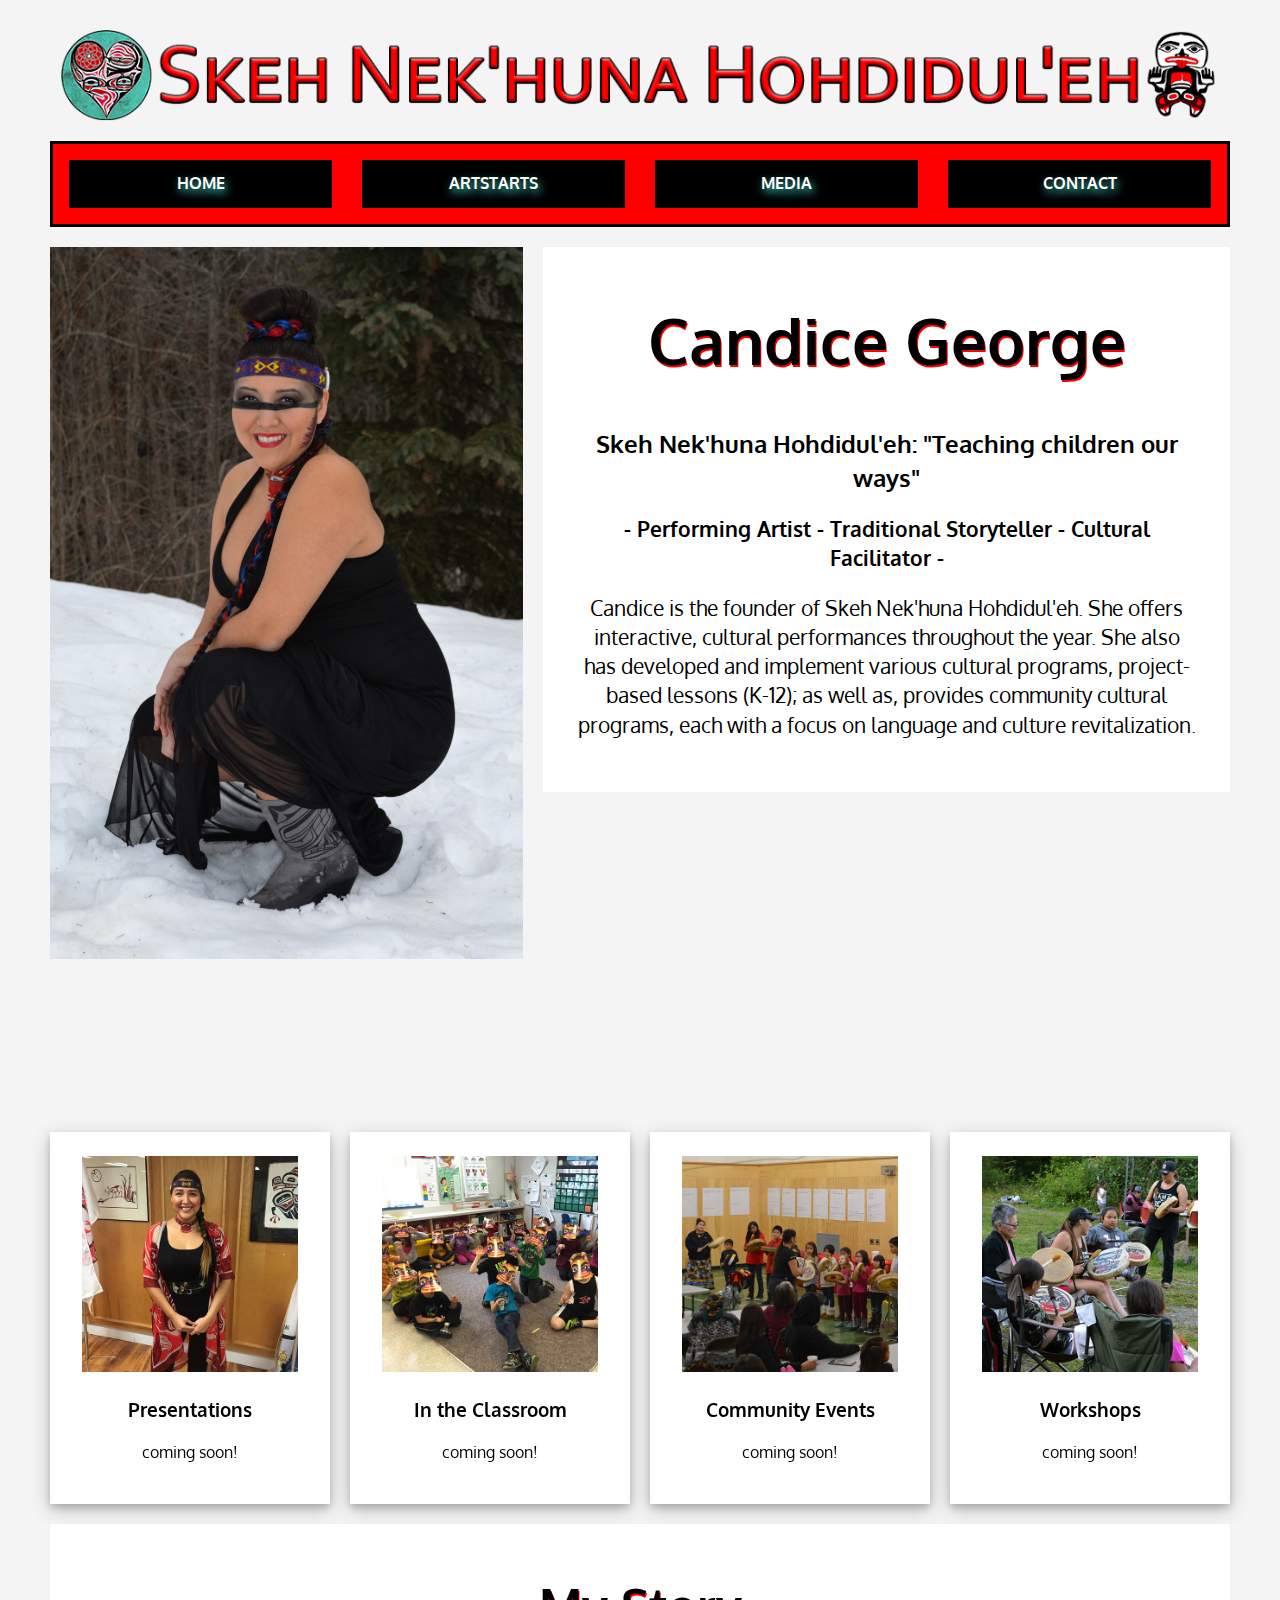
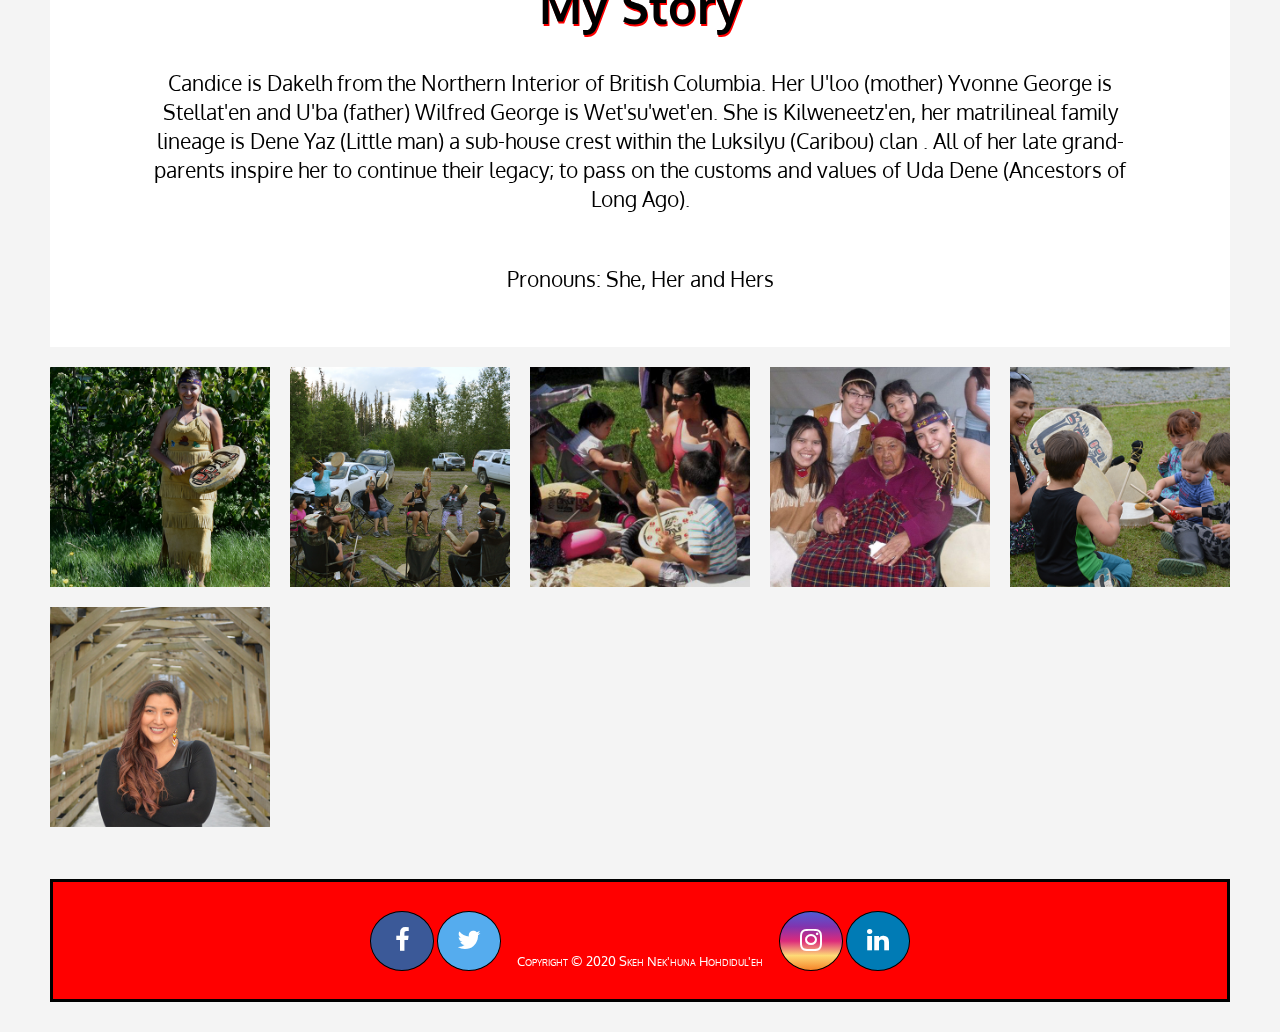
==== index.html @ f8faf90c "Update index.html" ====
<!DOCTYPE html>
<html lang="en">
          <!-- My First HTML Website -->
<head>
    <title>Skeh Nek'huna Hohdidul'eh</title>
    <meta charset="utf-8">
    <meta name="viewport" content="width=device-width, initial-scale=1">
    <link rel="stylesheet" type="text/css" href="master.css">
    <link rel="stylesheet" href="https://cdnjs.cloudflare.com/ajax/libs/font-awesome/4.7.0/css/font-awesome.min.css">
    <link href="https://fonts.googleapis.com/css2?family=Oxygen:wght@300&display=swap" rel="stylesheet">
</head>

<body>
  <div class="wrapper">
          <!-- main banner -->
    <header class="main-header">
        <img id="title" src="images/banner.png">
    </header>
        <!-- navigation bar -->
    <nav id="navbar">
        <ul class="links">
          <li><a href="index.html">Home</a></li>
          <li><a href="ArtStarts.html">ArtStarts</a></li>
          <li><a href="Media.html">Media</a></li>
          <li><a href="Contact.html">Contact</a></li>
        </ul>
    </nav>
      <!-- main section -->
    <section class="main-section">
        <div class="profile">
          <h1>Candice George</h1>
          <h2>Skeh Nek'huna Hohdidul'eh: "Teaching children our ways"</h2>
          <h3>- Performing Artist - Traditional Storyteller - Cultural Facilitator -</h3>
          <p>Candice is the founder of Skeh Nek'huna Hohdidul'eh. She offers interactive, cultural performances throughout the year. She also has developed and implement various cultural programs, project-based lessons (K-12); as well as, provides community cultural programs, each with a focus on language and culture revitalization. </p>
        </div>
        <div class="top-box top-box-a">
          <img src="images/candice1.jpg" alt="Candice George">
        </div>
        <div class="top-box top-box-b">
          <iframe width="300" height="300" src="https://www.youtube.com/embed/6YP7-8AUNS8" frameborder="0" allow="accelerometer; autoplay; clipboard-write; encrypted-media; gyroscope; picture-in-picture" allowfullscreen></iframe>
          <iframe width="300" height="300" src="https://www.youtube.com/embed/LvdU9XG5Yq8" frameborder="0" allow="accelerometer; autoplay; clipboard-write; encrypted-media; gyroscope; picture-in-picture" allowfullscreen></iframe>
        </div>
    </section>
        <!-- info boxes -->
    <section class="boxes">
      <div class="box">
        <img src="images/events.jpg">
        <h3>Presentations</h3>
        <p>coming soon!</p>
      </div>
      <div class="box">
        <img src="images/classroom.jpg">
        <h3>In the Classroom</h3>
        <p>coming soon!</p>
      </div>
      <div class="box">
        <img src="images/community.jpg">
        <h3>Community Events</h3>
        <p>coming soon!</p>
      </div>
      <div class="box">
        <img src="images/workshop.jpg">
        <h3>Workshops</h3>
        <p>coming soon!</p>
      </div>
    </section>
        <!-- about section -->
    <section class="info">
      <h1>My Story</h1>
      <p>Candice is Dakelh from the Northern Interior of British Columbia. Her U'loo (mother) Yvonne George is Stellat'en and U'ba (father) Wilfred George is Wet'su'wet'en. She is Kilweneetz'en, her matrilineal family lineage is Dene Yaz (Little man) a sub-house crest within the Luksilyu (Caribou) clan . All of her late grand-parents inspire her to continue their legacy; to pass on the customs and values of Uda Dene (Ancestors of Long Ago).</p>
      <p>Pronouns: She, Her and Hers</p>
    </section>
        <!--gallery -->
    <section class="gallery">
        <img src="images/candice3.jpeg">
        <img src="images/candice7.jpg">
        <img src="images/candice4.jpg">
        <img src="images/candice5.jpg">
        <img src="images/candice6.jpg">
        <img src="images/candice2.JPG">
    </section>
        <!-- footer -->
    <footer class="main-footer">
      <ul class="left-foot">
  		  <li><a href="https://m.facebook.com/candicegeorgeartist/" class="fa fa-facebook fa-2x" target="_blank"></a></li>
  		  <li><a href="https://twitter.com/candicegartist" class="fa fa-twitter fa-2x" target="_blank"></a></li>
  	  </ul>
        <p class="copyright">Copyright &copy; 2020 Skeh Nek'huna Hohdidul'eh</p>
      <ul class="right-foot">
        <li><a href="https://www.instagram.com/candicegeorgeartist/?utm_source=ig_profile_share_igshid=1wh0nvj2oz0ym" class="fa fa-instagram fa-2x" target="_blank"></a></li>
        <li><a href="https://www.linkedin.com/in/candice-george-57b335170/" class="fa fa-linkedin fa-2x" target="_blank"></a></li>
      </ul>
    </footer>

  </div>
</body>
</html>
---- master.css ----
:root {
  --primary: #ddd;
  --dark: #000;
  --light: red;
}
html{
  box-sizing: border-box;
  font-family: 'Oxygen', sans-serif;
  color: var(--dark);
}
body{
  background-color:#f4f4f4;
  margin: 30px 50px;
  line-height: 1.4;
}
.btn{
  background: var(--light);
  color: var(--dark);
  padding: 1rem 1.5rem;
  text-decoration: none;
  border: 0;
}
img {
  max-width: 100%;
}
.wrapper{
  display: grid;
  grid-gap: 20px;
}

/*   main header  */
.main-header {
  display: grid;
  grid-gap: 10px;
  grid-template-areas:
    'logo title littleman';
  justify-content: center;
}
.main-header img{
    max-height: 100px;
}
#logo{
  grid-area: logo;
}
#title{
  grid-area: title;
}
#littleman{
  grid-area: littleman;
}
/*    navigation   */
#navbar{
  background-color: red;
  text-transform: uppercase;
  padding: 0 1rem;
  font-weight: bold;
  border: 3px solid black;
}
#navbar ul{
  display: grid;
  grid-gap: 30px;
  padding: 0;
  list-style: none;
  grid-template-columns: repeat(4, 1fr);
}
#navbar a{
  text-decoration: none;
  display: block;
  background-color: black;
  color: white;
  text-shadow: 2px 4px 8px #40E0D0;
  text-align: center;
  padding: 0.8rem 0;
}
#navbar a:hover{
  background-image: linear-gradient(yellow, white);
  color: black;
}
/*   showcase   */
.main-section {
  display: grid;
  grid-gap: 20px;
  grid-template-areas:
    'top-box-a top-box-a profile'
    'top-box-a top-box-a top-box-b';
}
.main-section img{
  min-width: 300px;
}
.profile{
  grid-area: profile;
  min-height: 300px;
  text-align: center;
  padding: 2rem;
  background-color: white;
}
.profile h1{
  font-family:'Oxygen', sans-serif;
  font-size: 4rem;
  margin-top: 1rem;
  text-shadow: 1px 2px red;
}
.profile h2{
  font-size: 1.5rem;
  padding-top: 0;
}
.profile h3{
  font-size: 1.3rem;
}
.profile p{
  font-size: 1.3rem;
  margin-top: 0;
}
.top-box{
  display: grid;
}
.top-box-a{
  grid-area: top-box-a;
}
.top-box-b{
  grid-area: top-box-b;
  display: flex;
  align-items: start;
  justify-content: space-between;
  flex-direction: row;
}
/*  info boxes  */
.boxes{
  display: grid;
  grid-gap: 20px;
  grid-template-columns: repeat(auto-fit, minmax(200px, 1fr));
}
.box{
  background-color: white;
  text-align: center;
  box-shadow: 0 4px 8px 0 rgba(0, 0, 0, 0.2), 0 6px 20px 0 rgba(0, 0, 0, 0.19);
  padding: 1.5rem 2rem;
}
/*   My Story  */
.info{
  display: grid;
  background-color: white;
  grid-gap: 30px;
  grid-template-columns: 1fr;
  padding: 2rem 6rem;
  text-align: center;
}
.info h1{
  font-size: 3rem;
  margin-top: 1rem;
  margin-bottom: 0;
  text-shadow: 1px 2px red;
}
.info p{
  font-size: 1.3rem;
  margin-top: 0;
}
/*  gallery  */
.gallery{
  display: grid;
  grid-gap: 20px;
  grid-template-columns: repeat(auto-fit, minmax(200px, 1fr));
}
.gallery img{
  width: 100%;
}
/*    footer    */
.main-footer{
  display: grid;
  grid-template-areas:
   'left-foot copyright right-foot';
  justify-content: center;
  margin-top: 2rem;
  color: white;
  font-variant: small-caps;
  background: red;
  font-size: 0.8rem;
  padding: 1rem;
  border: 3px solid black;
}
.left-foot {
  grid-area: left-foot;
}
.copyright {
  display: flex;
  align-items: flex-end;
  grid-area: copyright;
  padding-top: 1rem;
  padding-left:1rem;
  padding-right: 1rem;
}
.right-foot {
  grid-area: right-foot;
}
.main-footer ul{
  list-style: none;
  padding: 0;
}
.main-footer li{
  display: inline;
}
.main-footer a{
  text-decoration: none;
  border: 0.5px black solid;
}
.fa{
  padding: 1rem;
  width: 30px;
  text-align: center;
  text-decoration: none;
  border-radius: 50%;
}
.fa:hover{
  opacity: 0.7;
}
.fa-facebook{
  background: #3B5998;
  color: white;
}
.fa-twitter {
  background: #55ACEE;
  color: white;
}
.fa-linkedin {
  background: #007bb5;
  color: white;
}
.fa-instagram {
  background-image: linear-gradient(#515BD4, #8134AF, #DD2A7B, #FEDA77, #F58529);
  color: white;
}

@media(max-width: 700px) {
  body {
    margin: 0;
  }
  .main-header {
    grid-template-areas:
      'title'
      'logo littleman';
  }
#title {
    padding-top: 35px;
  }
  .main-section {
    grid-template-areas:
      'top-box-a'
      'profile'
      'top-box-b';
  }
  .profile h1{
    font-size: 2rem;
  }
  .profile h2{
    font-size: 1.5rem;
  }
  .profile p{
    font-size: 1rem;
  }
  .navbar ul{
    grid-template-columns: 1fr;
  }
  .main-footer{
    grid-template-areas:
      'left-foot right-foot'
      'copyright';
  }
  .main-footer ul{
    justify-content: center;
  }
  .fa{
    padding: 0.5rem;
    padding: 0.3rem;
  }
}
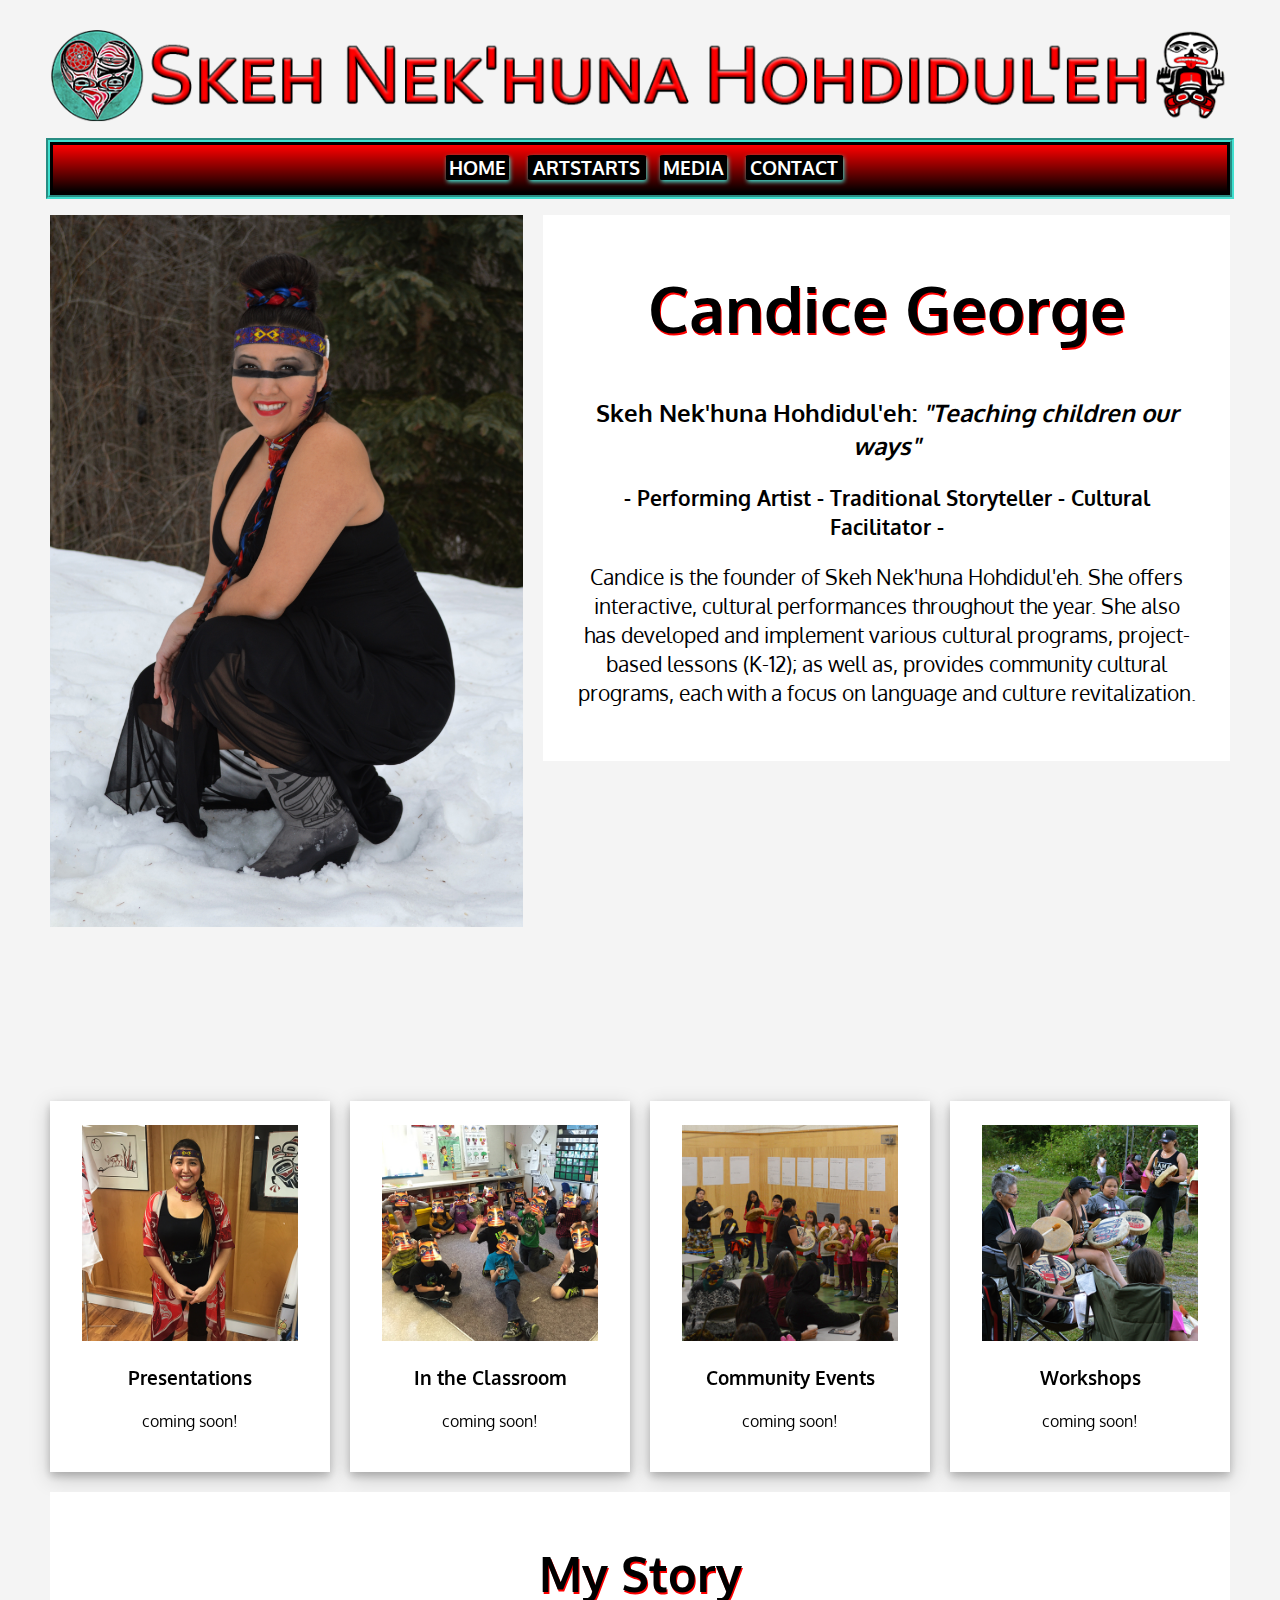
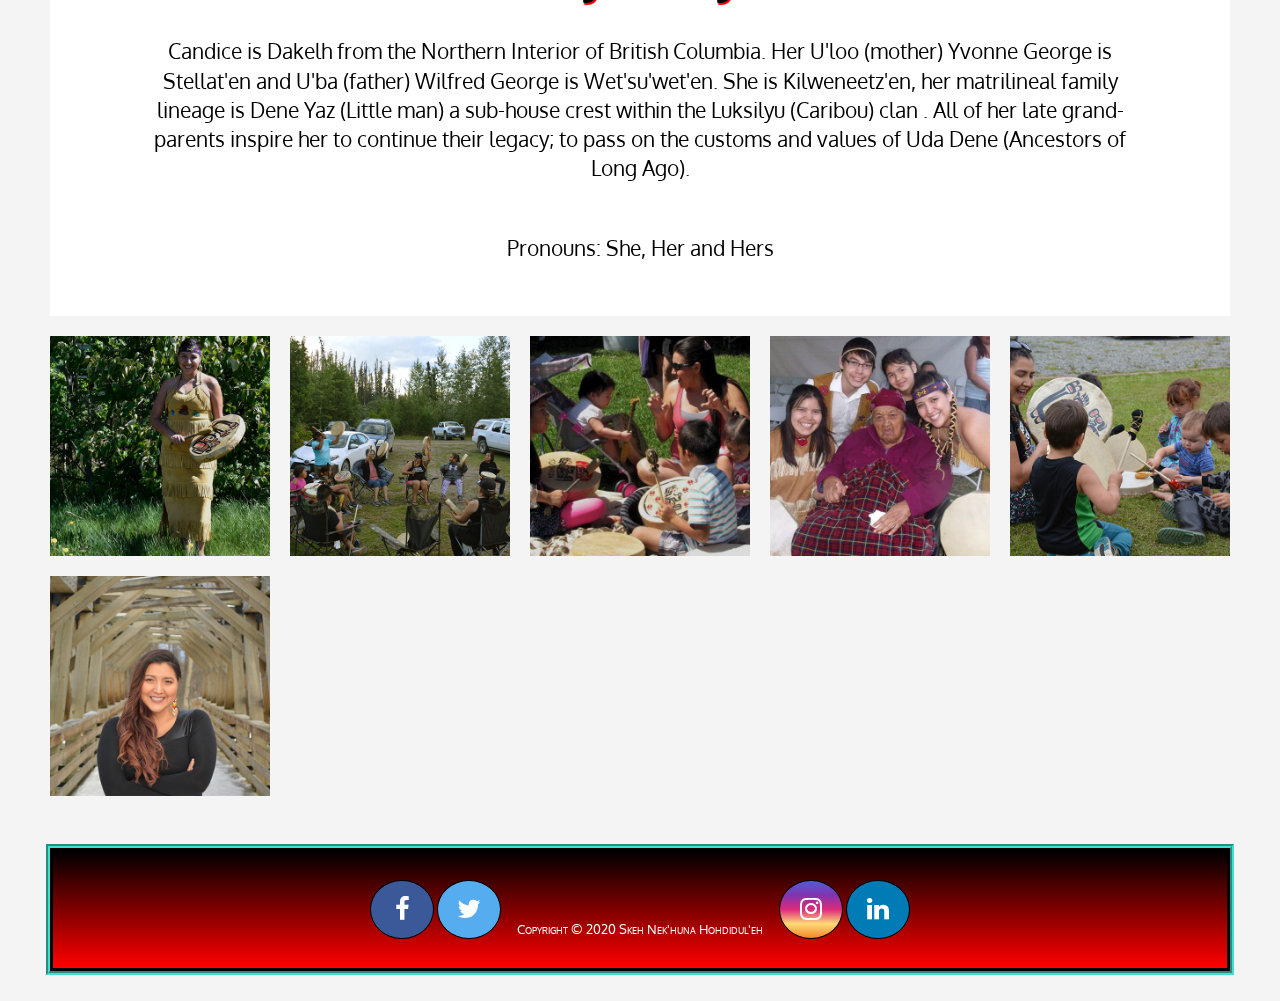
==== commit 31a5c3a2: "Update index.html" ====
--- a/index.html
+++ b/index.html
@@ -29,7 +29,7 @@
     <section class="main-section">
         <div class="profile">
           <h1>Candice George</h1>
-          <h2>Skeh Nek'huna Hohdidul'eh: "Teaching children our ways"</h2>
+          <h2>Skeh Nek'huna Hohdidul'eh: <em>"Teaching children our ways"</em></h2>
           <h3>- Performing Artist - Traditional Storyteller - Cultural Facilitator -</h3>
           <p>Candice is the founder of Skeh Nek'huna Hohdidul'eh. She offers interactive, cultural performances throughout the year. She also has developed and implement various cultural programs, project-based lessons (K-12); as well as, provides community cultural programs, each with a focus on language and culture revitalization. </p>
         </div>
--- a/master.css
+++ b/master.css
@@ -31,50 +31,45 @@
 /*   main header  */
 .main-header {
   display: grid;
-  grid-gap: 10px;
-  grid-template-areas:
-    'logo title littleman';
   justify-content: center;
-}
-.main-header img{
-    max-height: 100px;
-}
-#logo{
-  grid-area: logo;
+  max-height: 100px;
 }
 #title{
   grid-area: title;
 }
-#littleman{
-  grid-area: littleman;
-}
 /*    navigation   */
 #navbar{
-  background-color: red;
+  display: flex;
+  justify-content: center;
+  align-items: center;
+  padding: 0 10%;
+  background-image: linear-gradient(red, black);
   text-transform: uppercase;
-  padding: 0 1rem;
+  font-size: 1.2rem;
   font-weight: bold;
   border: 3px solid black;
+  outline: 4px groove #40E0D0;
 }
 #navbar ul{
-  display: grid;
-  grid-gap: 30px;
   padding: 0;
+  margin: 0;
   list-style: none;
-  grid-template-columns: repeat(4, 1fr);
+}
+#navbar li{
+  display: inline-block;
+  padding: 10px;
 }
 #navbar a{
   text-decoration: none;
-  display: block;
   background-color: black;
-  color: white;
-  text-shadow: 2px 4px 8px #40E0D0;
-  text-align: center;
-  padding: 0.8rem 0;
+  box-shadow: 1px 2px 4px #40E0D0;
+  color: white;
+  text-align: center;
+  padding: 0px 5%;
+  border-radius: 5%;
 }
 #navbar a:hover{
-  background-image: linear-gradient(yellow, white);
-  color: black;
+  color: #40E0D0;
 }
 /*   showcase   */
 .main-section {
@@ -173,10 +168,11 @@
   margin-top: 2rem;
   color: white;
   font-variant: small-caps;
-  background: red;
+  background-image: linear-gradient(black, red);
   font-size: 0.8rem;
   padding: 1rem;
   border: 3px solid black;
+  outline: 4px groove #40E0D0;
 }
 .left-foot {
   grid-area: left-foot;
@@ -232,15 +228,16 @@
 
 @media(max-width: 700px) {
   body {
-    margin: 0;
+    width: 100%;
+    height:auto;
+    margin: 3px;
+    zoom: 100%;
   }
   .main-header {
-    grid-template-areas:
-      'title'
-      'logo littleman';
+    padding: 0 3px;
   }
 #title {
-    padding-top: 35px;
+    padding-top: 25px;
   }
   .main-section {
     grid-template-areas:
@@ -249,17 +246,20 @@
       'top-box-b';
   }
   .profile h1{
-    font-size: 2rem;
+    font-size: 3rem;
   }
   .profile h2{
-    font-size: 1.5rem;
+    font-size: 1.4rem;
+  }
+  .profile h3{
+    font-size: 1.2rem;
   }
   .profile p{
     font-size: 1rem;
   }
-  .navbar ul{
-    grid-template-columns: 1fr;
-  }
+  .navbar {
+    padding: 0;
+ }
   .main-footer{
     grid-template-areas:
       'left-foot right-foot'
@@ -272,4 +272,10 @@
     padding: 0.5rem;
     padding: 0.3rem;
   }
-}
+@media(max-width: 500px){
+body  {width: 100%;
+      height:auto;
+      margin: 3px;
+      zoom: 100%;
+}
+}
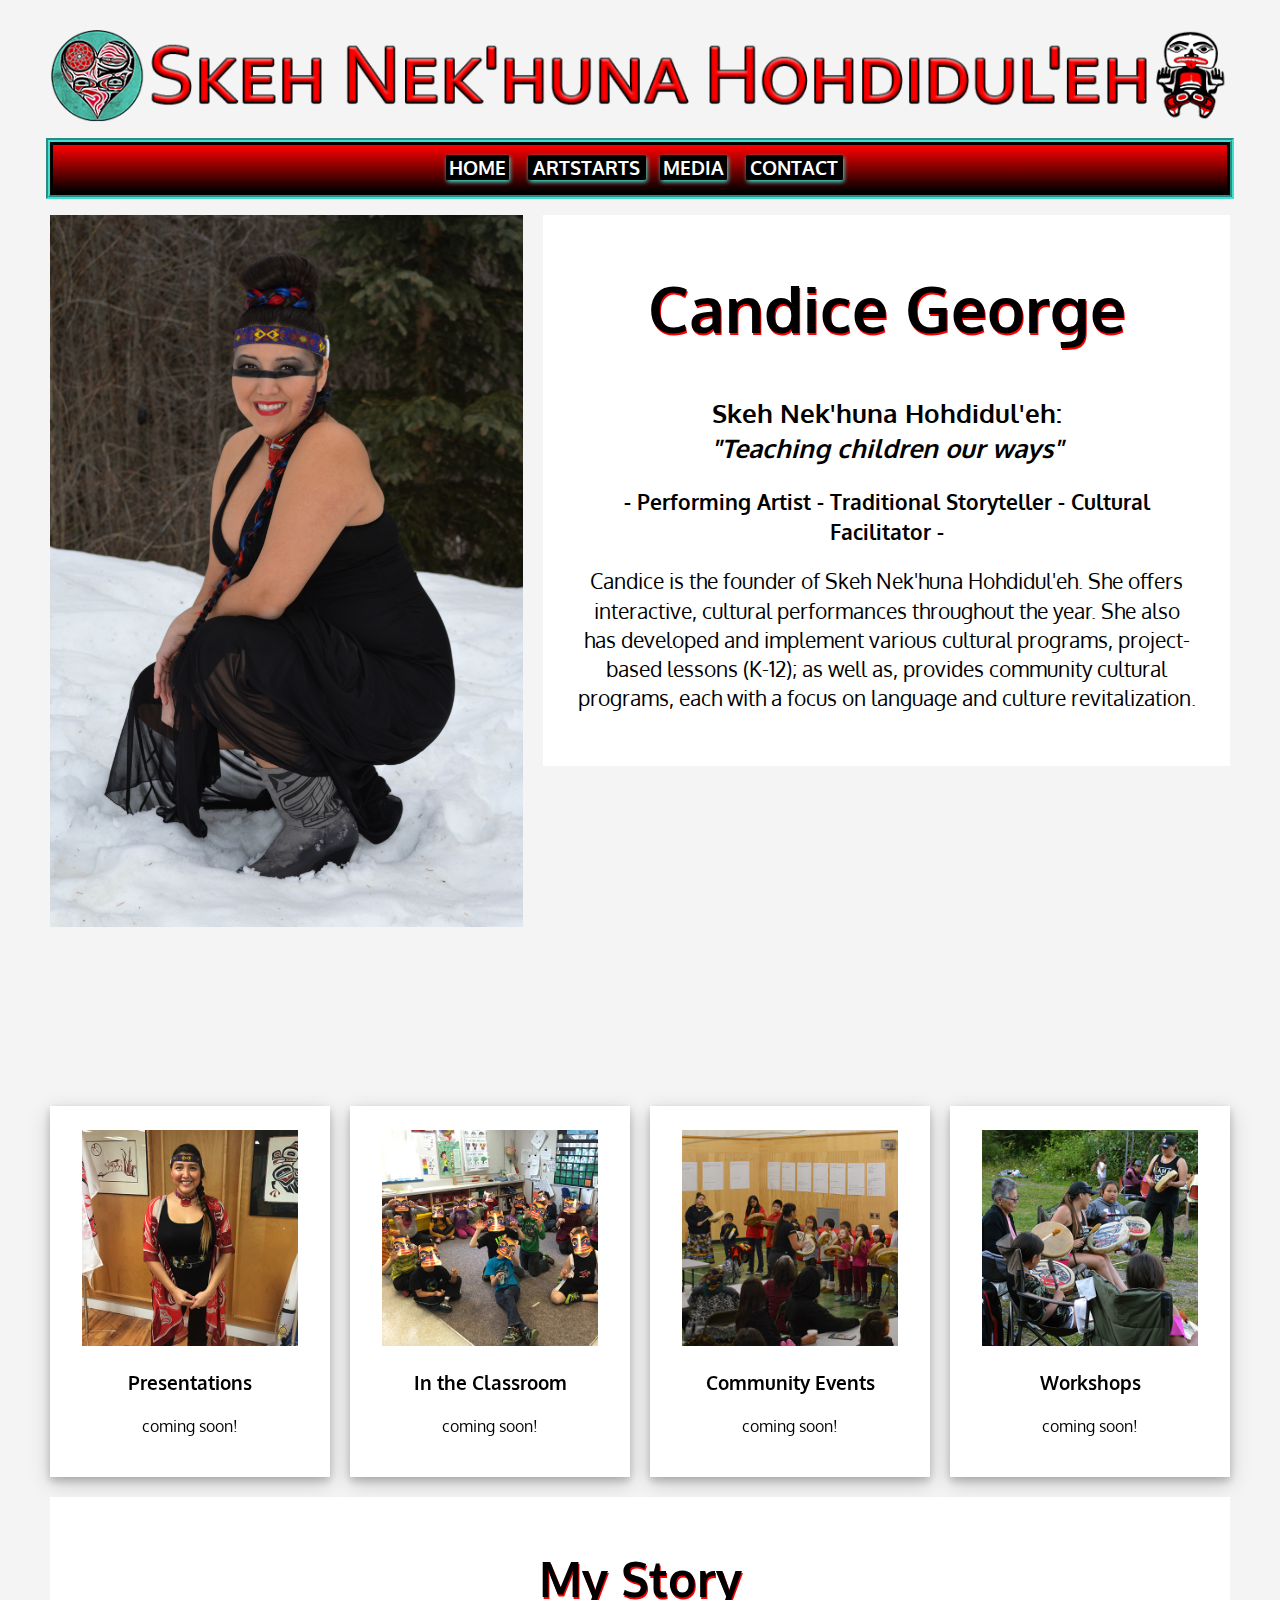
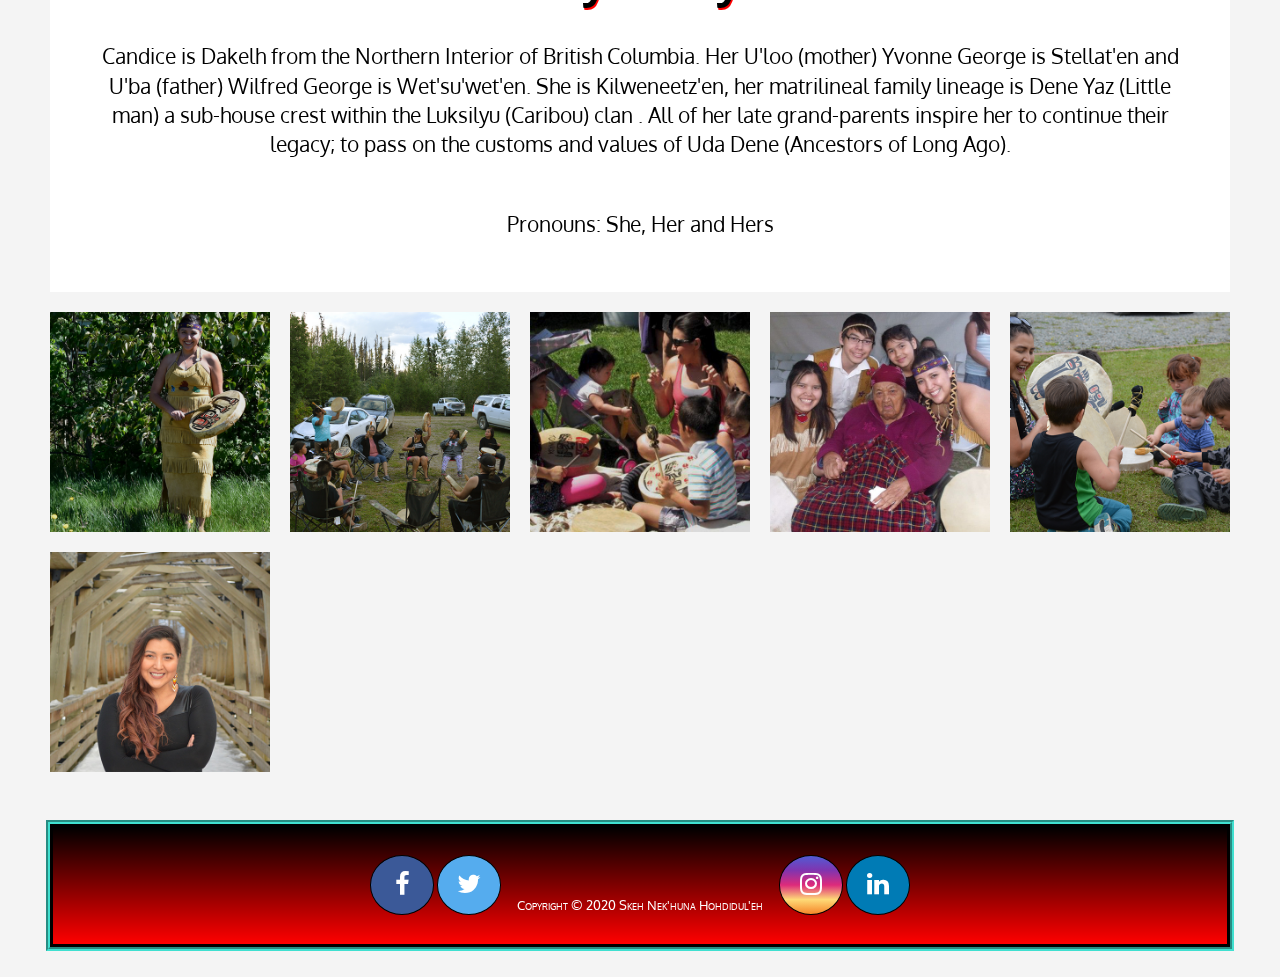
==== commit 8a4554c0: "Update index.html" ====
--- a/index.html
+++ b/index.html
@@ -29,7 +29,7 @@
     <section class="main-section">
         <div class="profile">
           <h1>Candice George</h1>
-          <h2>Skeh Nek'huna Hohdidul'eh: <em>"Teaching children our ways"</em></h2>
+          <h2>Skeh Nek'huna Hohdidul'eh:<br><em>"Teaching children our ways"</em></h2>
           <h3>- Performing Artist - Traditional Storyteller - Cultural Facilitator -</h3>
           <p>Candice is the founder of Skeh Nek'huna Hohdidul'eh. She offers interactive, cultural performances throughout the year. She also has developed and implement various cultural programs, project-based lessons (K-12); as well as, provides community cultural programs, each with a focus on language and culture revitalization. </p>
         </div>
--- a/master.css
+++ b/master.css
@@ -96,7 +96,7 @@
   text-shadow: 1px 2px red;
 }
 .profile h2{
-  font-size: 1.5rem;
+  font-size: 1.6rem;
   padding-top: 0;
 }
 .profile h3{
@@ -137,7 +137,7 @@
   background-color: white;
   grid-gap: 30px;
   grid-template-columns: 1fr;
-  padding: 2rem 6rem;
+  padding: 2rem 3rem;
   text-align: center;
 }
 .info h1{
@@ -249,13 +249,10 @@
     font-size: 3rem;
   }
   .profile h2{
-    font-size: 1.4rem;
+    font-size: 1.2rem;
   }
   .profile h3{
     font-size: 1.2rem;
-  }
-  .profile p{
-    font-size: 1rem;
   }
   .navbar {
     padding: 0;
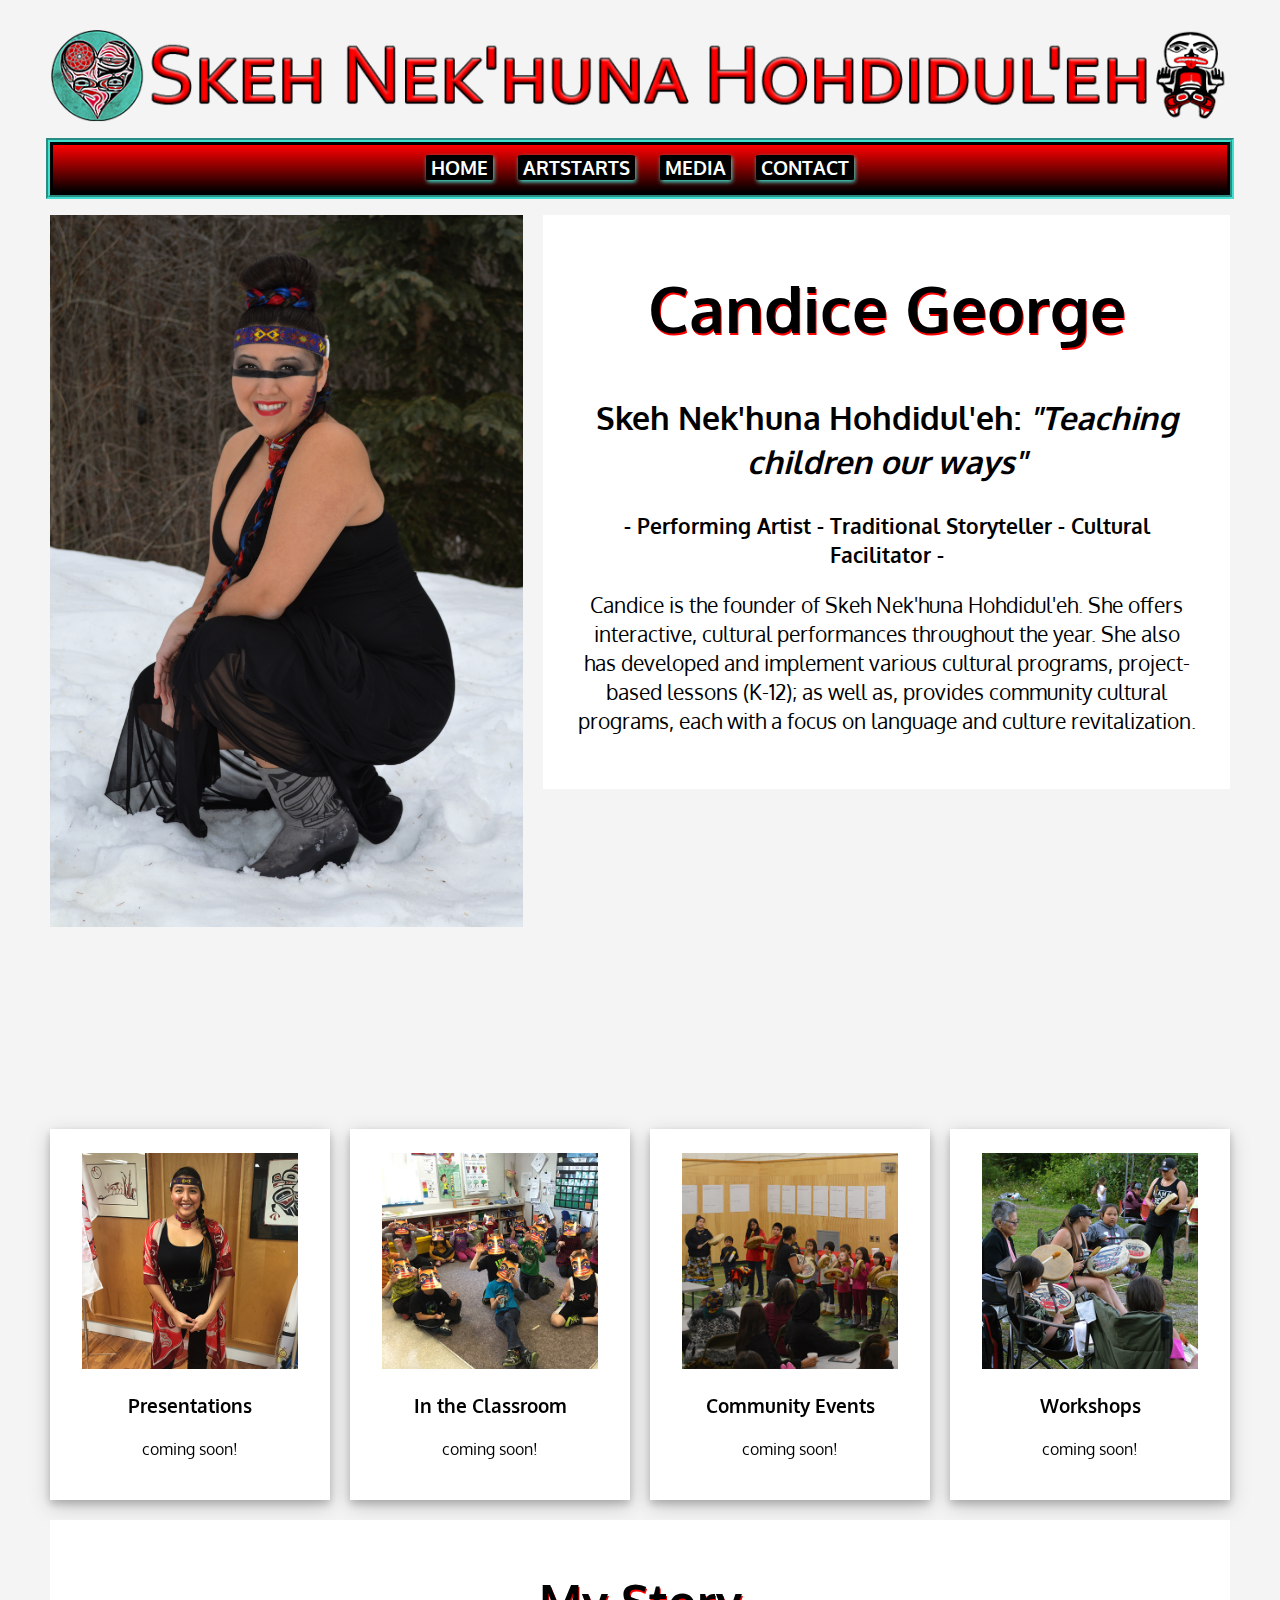
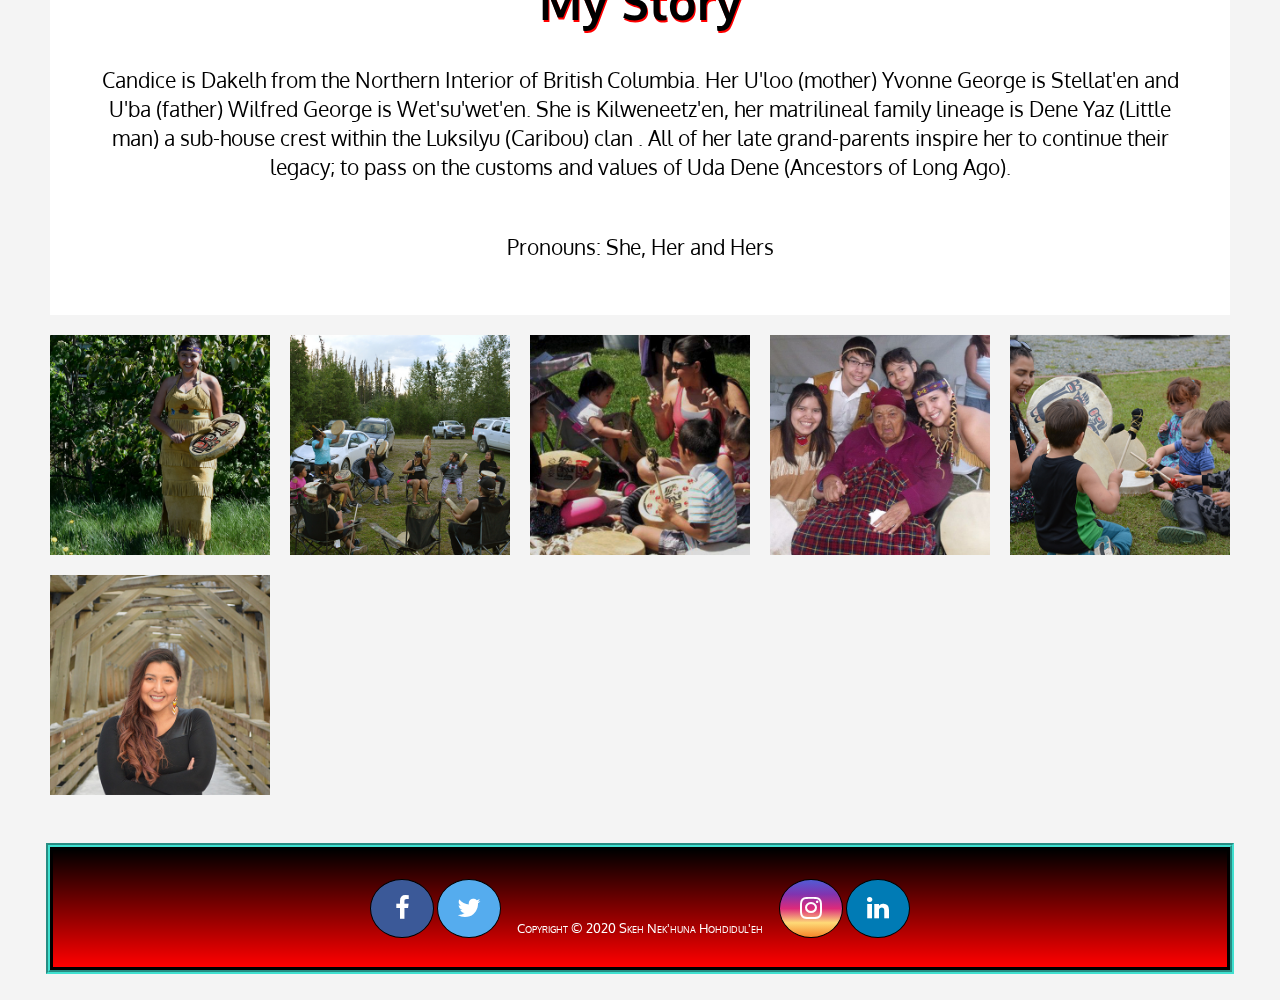
==== commit 8194919f: "added slideshow" ====
--- a/index.html
+++ b/index.html
@@ -29,7 +29,7 @@
     <section class="main-section">
         <div class="profile">
           <h1>Candice George</h1>
-          <h2>Skeh Nek'huna Hohdidul'eh:<br><em>"Teaching children our ways"</em></h2>
+          <h2>Skeh Nek'huna Hohdidul'eh: <em>"Teaching children our ways"</em></h2>
           <h3>- Performing Artist - Traditional Storyteller - Cultural Facilitator -</h3>
           <p>Candice is the founder of Skeh Nek'huna Hohdidul'eh. She offers interactive, cultural performances throughout the year. She also has developed and implement various cultural programs, project-based lessons (K-12); as well as, provides community cultural programs, each with a focus on language and culture revitalization. </p>
         </div>
--- a/master.css
+++ b/master.css
@@ -16,7 +16,7 @@
 .btn{
   background: var(--light);
   color: var(--dark);
-  padding: 1rem 1.5rem;
+  padding: 0.5rem 1rem;
   text-decoration: none;
   border: 0;
 }
@@ -42,7 +42,7 @@
   display: flex;
   justify-content: center;
   align-items: center;
-  padding: 0 10%;
+  padding: 0px 10%;
   background-image: linear-gradient(red, black);
   text-transform: uppercase;
   font-size: 1.2rem;
@@ -65,7 +65,7 @@
   box-shadow: 1px 2px 4px #40E0D0;
   color: white;
   text-align: center;
-  padding: 0px 5%;
+  padding: 0 5px;
   border-radius: 5%;
 }
 #navbar a:hover{
@@ -96,7 +96,7 @@
   text-shadow: 1px 2px red;
 }
 .profile h2{
-  font-size: 1.6rem;
+  font-size: 2rem;
   padding-top: 0;
 }
 .profile h3{
@@ -159,6 +159,25 @@
 .gallery img{
   width: 100%;
 }
+
+/* ArtStarts Page */
+.artstarts {
+  display: grid;
+  justify-content: center;
+  align-items: center;
+  grid-template-columns: 1fr 1fr 1fr;
+}
+.reviews{
+  display: grid;
+  grid-gap: 20px;
+  grid-template-columns: repeat(auto-fit, minmax(400px, 1fr));
+}
+
+/*   Media Page  */
+.slideshow {
+  text-align: center;
+}
+
 /*    footer    */
 .main-footer{
   display: grid;
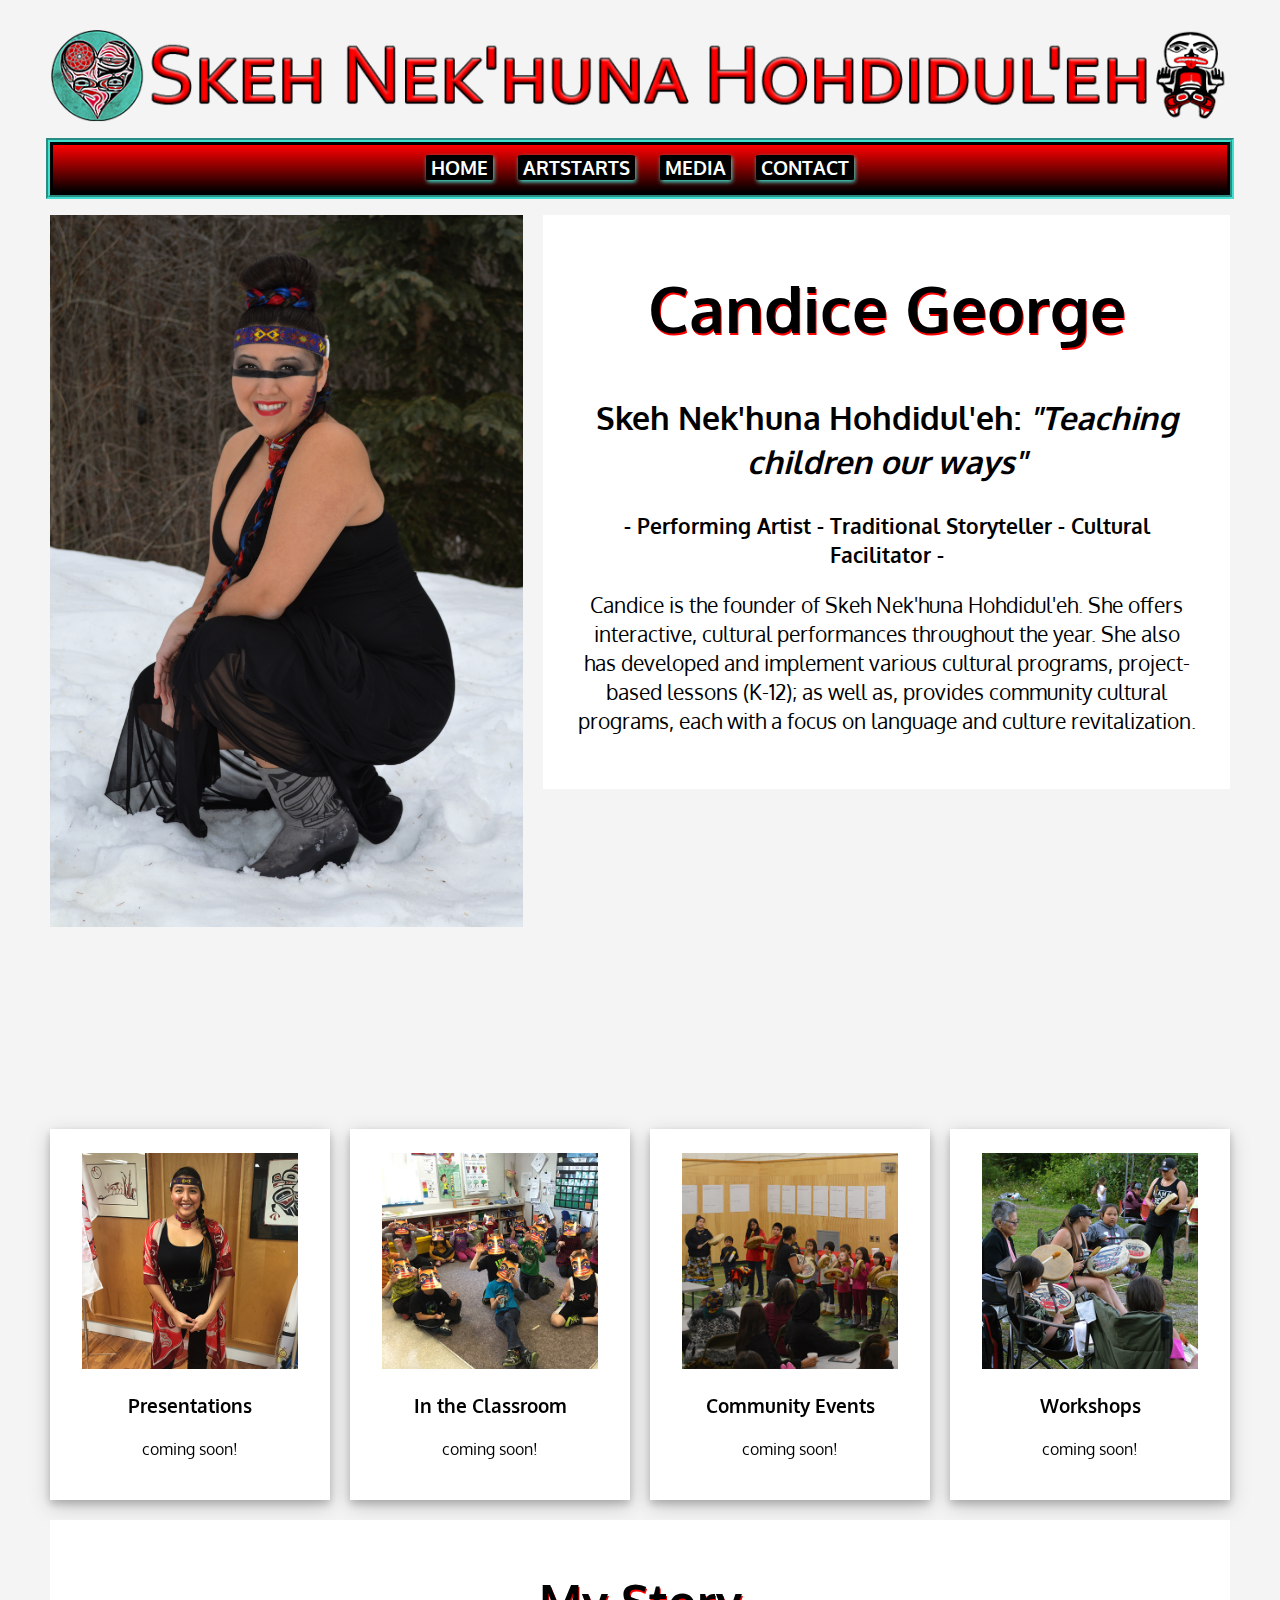
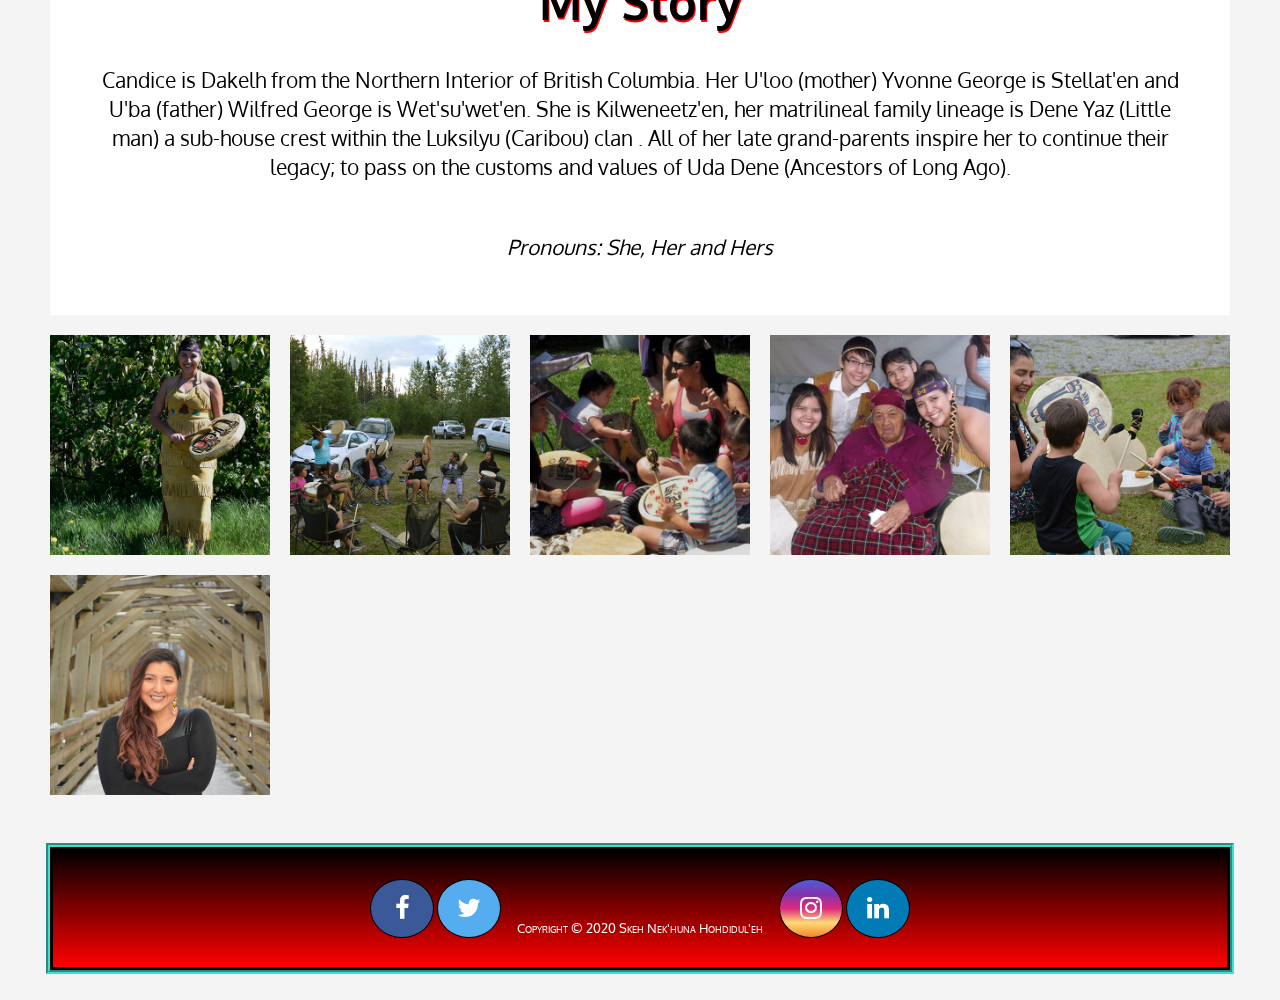
==== commit 4939f4e4: "made art starts page reactive" ====
--- a/index.html
+++ b/index.html
@@ -68,7 +68,7 @@
     <section class="info">
       <h1>My Story</h1>
       <p>Candice is Dakelh from the Northern Interior of British Columbia. Her U'loo (mother) Yvonne George is Stellat'en and U'ba (father) Wilfred George is Wet'su'wet'en. She is Kilweneetz'en, her matrilineal family lineage is Dene Yaz (Little man) a sub-house crest within the Luksilyu (Caribou) clan . All of her late grand-parents inspire her to continue their legacy; to pass on the customs and values of Uda Dene (Ancestors of Long Ago).</p>
-      <p>Pronouns: She, Her and Hers</p>
+      <p><em>Pronouns: She, Her and Hers</em></p>
     </section>
         <!--gallery -->
     <section class="gallery">
--- a/master.css
+++ b/master.css
@@ -16,9 +16,20 @@
 .btn{
   background: var(--light);
   color: var(--dark);
+  font-weight: bold;
   padding: 0.5rem 1rem;
   text-decoration: none;
   border: 0;
+}
+.contactbutton {
+  padding: 0.5rem 1rem;
+  text-decoration: none;
+  border: 0;
+  background-color: red;
+  color: black;
+  margin-top: 50px;
+  font-weight: bold;
+  outline: 4px groove #40E0D0;
 }
 img {
   max-width: 100%;
@@ -42,7 +53,7 @@
   display: flex;
   justify-content: center;
   align-items: center;
-  padding: 0px 10%;
+  padding: 0px;
   background-image: linear-gradient(red, black);
   text-transform: uppercase;
   font-size: 1.2rem;
@@ -163,19 +174,78 @@
 /* ArtStarts Page */
 .artstarts {
   display: grid;
+  grid-gap: 20px;
+  grid-template-areas:
+      'artlogo art_a art_b';
+  align-items: center;
+  text-align: center;
   justify-content: center;
-  align-items: center;
-  grid-template-columns: 1fr 1fr 1fr;
+  margin-top: 20px;
+}
+.artstarts h1 {
+  text-decoration: underline;
+}
+.artlogo {
+  grid-area: artlogo;
+  padding: 0 5%;
+}
+.art_a{
+  grid-area: art_a;
+  padding: 30px 2%;
+  background-color: white;
+  box-shadow: 0 4px 8px 0 rgba(0, 0, 0, 0.2), 0 6px 20px 0 rgba(0, 0, 0, 0.19);
+  outline: 5px solid black;
+}
+.art_b{
+  grid-area: art_b;
+  padding: 30px 2%;
+  background-color: white;
+  box-shadow: 0 4px 8px 0 rgba(0, 0, 0, 0.2), 0 6px 20px 0 rgba(0, 0, 0, 0.19);
+  outline: 5px solid black;
 }
 .reviews{
   display: grid;
   grid-gap: 20px;
   grid-template-columns: repeat(auto-fit, minmax(400px, 1fr));
+}
+#performance{
+  font-size: 2.5rem;
 }
 
 /*   Media Page  */
 .slideshow {
   text-align: center;
+}
+.slideshow h1{
+  text-shadow: 1px 1px red;
+  margin-top: 0;
+}
+
+/*   Contact Page   */
+.booking {
+    display: grid;
+    grid-template-areas:
+      'book email artemail';
+    text-align: center;
+    align-items: center;
+    padding: 0 20px;
+}
+.booking h1 {
+  text-shadow: 0 0 3px red, 0 0 5px red;
+  font-size: 3rem;
+}
+.booking p {
+    text-align: center;
+}
+.book{
+  grid-area: book;
+}
+.email{
+  grid-area: email;
+  padding: 0 10%;
+}
+.artemail{
+  grid area: artemail;
 }
 
 /*    footer    */
@@ -248,14 +318,13 @@
 @media(max-width: 700px) {
   body {
     width: 100%;
-    height:auto;
+    height: auto;
     margin: 3px;
-    zoom: 100%;
   }
   .main-header {
     padding: 0 3px;
   }
-#title {
+  #title {
     padding-top: 25px;
   }
   .main-section {
@@ -274,9 +343,44 @@
     font-size: 1.2rem;
   }
   .navbar {
-    padding: 0;
+    padding: 0 0;
+    margin: 0;
+    width: 100%;
+    height: 10px;
+ }
+ .navbar li{
+   padding: 0px;
+   font-size: 0.5rem;
+ }
+ .navbar a{
+   font-size: 0.5rem;
+ }
+ .artstarts {
+   grid-template-areas:
+     'artlogo'
+     'art_a'
+     'art_b';
+ }
+ .artstarts h1{
+   font-size: 0.8rem;
+ }
+ #performance{
+   font-size: 1.2rem;
+ }
+ .slideshow img {
+   height: 250px;
+   width: auto;
+ }
+ .booking {
+   display: grid;
+   grid-template-areas:
+     'book'
+     'email'
+     'artemail';
  }
   .main-footer{
+    padding: 0px;
+    font-size: 0.8em;
     grid-template-areas:
       'left-foot right-foot'
       'copyright';
@@ -285,13 +389,24 @@
     justify-content: center;
   }
   .fa{
-    padding: 0.5rem;
-    padding: 0.3rem;
-  }
-@media(max-width: 500px){
+    padding: 0.3rem 0.2rem;
+  }
+
+@media(max-width: 480px){
 body  {width: 100%;
       height:auto;
       margin: 3px;
-      zoom: 100%;
-}
-}
+}
+.navbar {
+    padding: 0px;
+    margin: 0;
+    font-size: 0.5rem
+}
+.navbar a{
+  padding: 0%;
+}
+.artstarts {
+  grid-template-areas:
+    'artlogo'
+    'art_a'
+    'art_b';
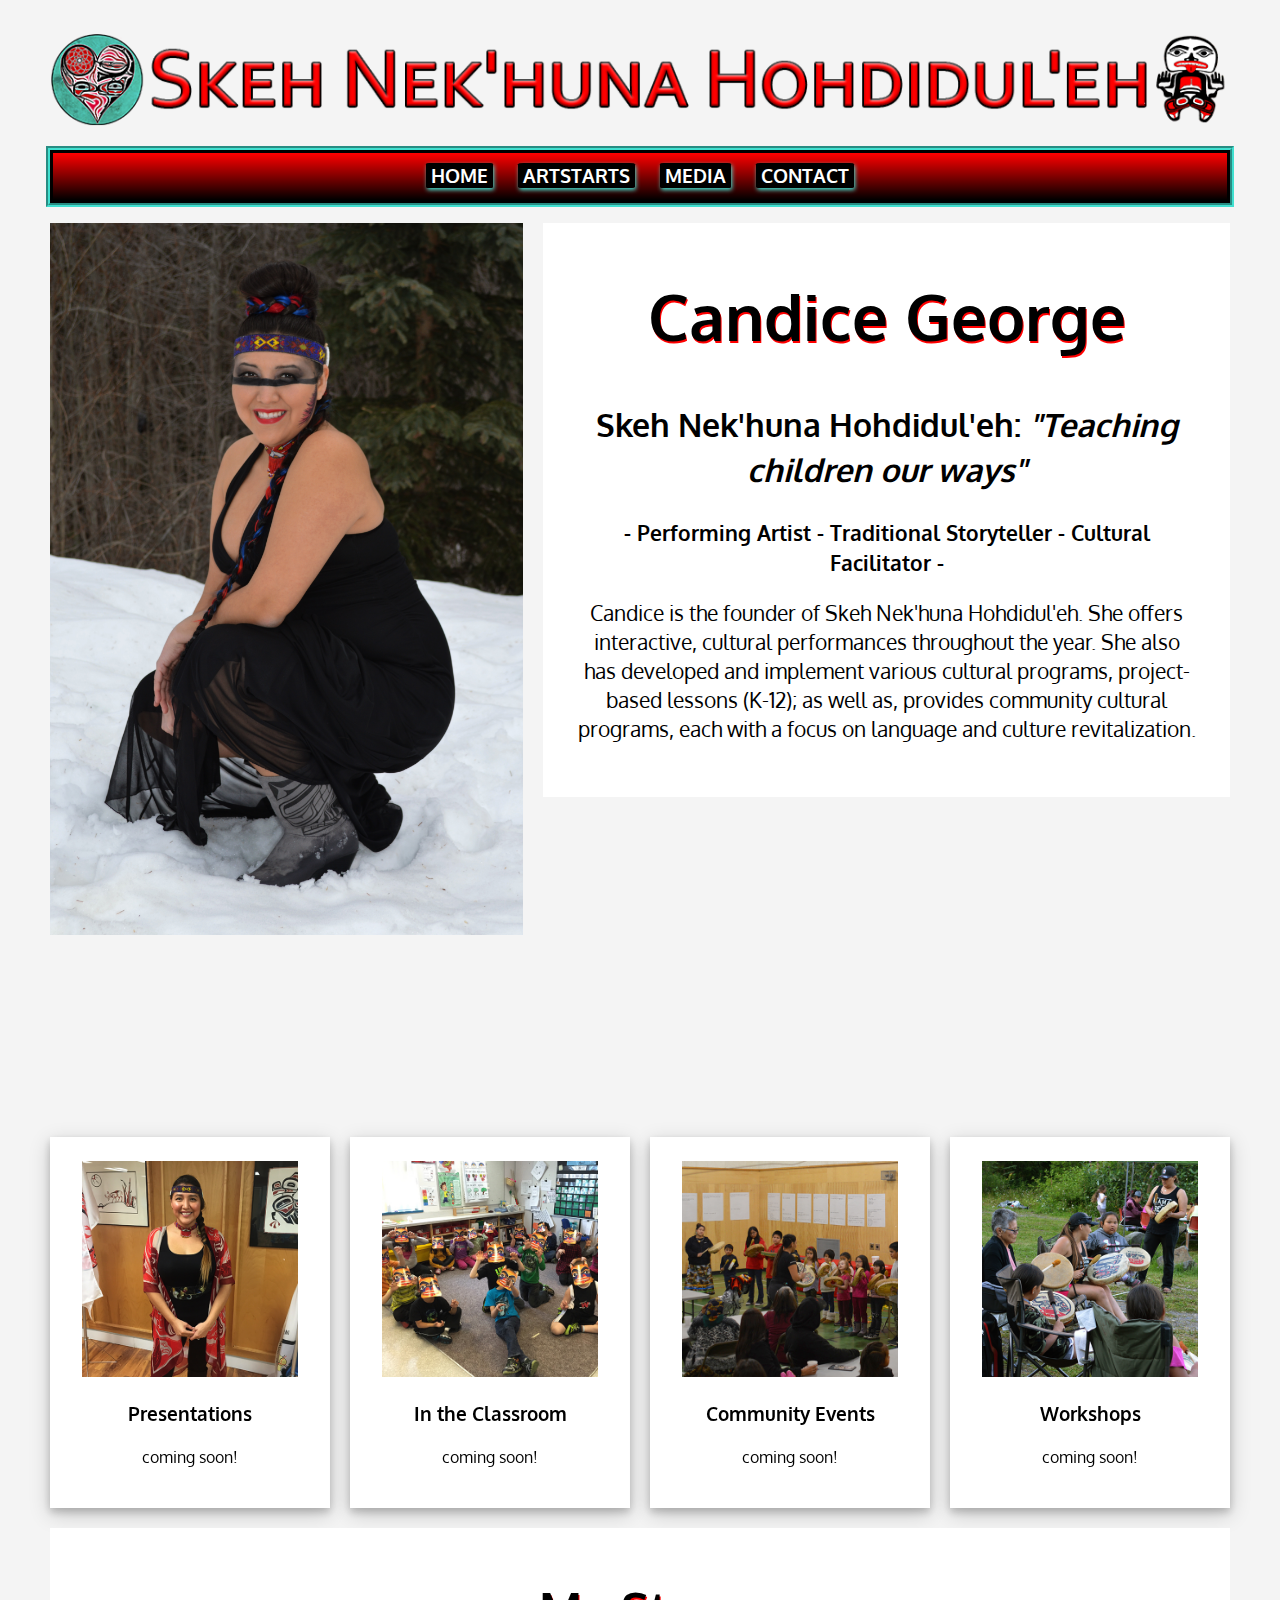
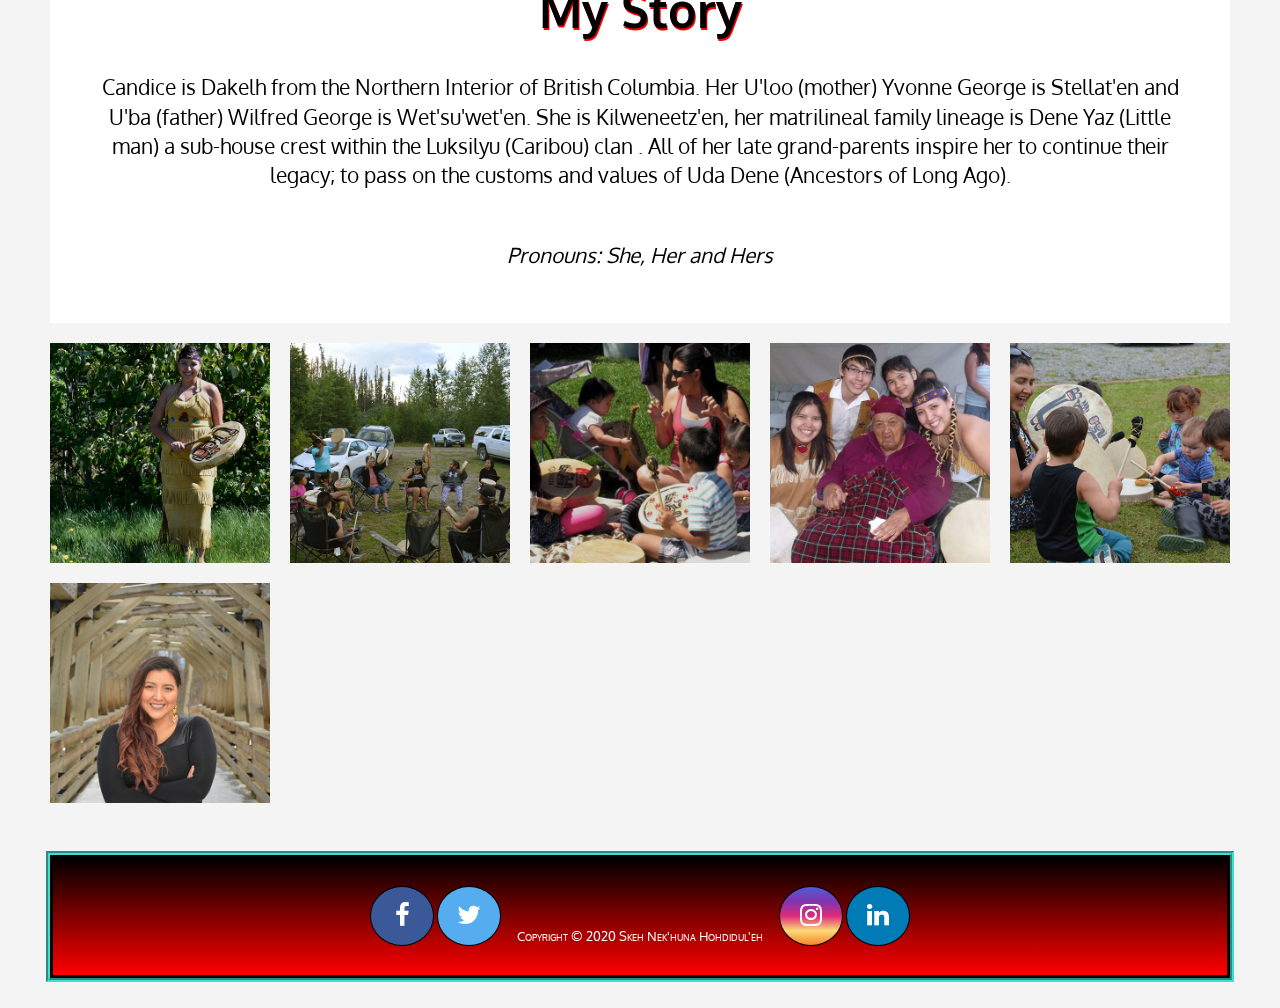
==== commit 0242294e: "made header a background" ====
--- a/index.html
+++ b/index.html
@@ -13,9 +13,7 @@
 <body>
   <div class="wrapper">
           <!-- main banner -->
-    <header class="main-header">
-        <img id="title" src="images/banner.png">
-    </header>
+    <header class="main-header"></header>
         <!-- navigation bar -->
     <nav id="navbar">
         <ul class="links">
--- a/master.css
+++ b/master.css
@@ -41,12 +41,11 @@
 
 /*   main header  */
 .main-header {
-  display: grid;
-  justify-content: center;
-  max-height: 100px;
-}
-#title{
-  grid-area: title;
+  height: 100px;
+  background-image: url(images/banner.png);
+  background-size: contain;
+  background-position: center;
+  background-repeat: no-repeat;
 }
 /*    navigation   */
 #navbar{
@@ -191,14 +190,14 @@
 }
 .art_a{
   grid-area: art_a;
-  padding: 30px 2%;
+  padding: 30px 2rem;
   background-color: white;
   box-shadow: 0 4px 8px 0 rgba(0, 0, 0, 0.2), 0 6px 20px 0 rgba(0, 0, 0, 0.19);
   outline: 5px solid black;
 }
 .art_b{
   grid-area: art_b;
-  padding: 30px 2%;
+  padding: 30px 2rem;
   background-color: white;
   box-shadow: 0 4px 8px 0 rgba(0, 0, 0, 0.2), 0 6px 20px 0 rgba(0, 0, 0, 0.19);
   outline: 5px solid black;
@@ -210,6 +209,7 @@
 }
 #performance{
   font-size: 2.5rem;
+  text-decoration: underline;
 }
 
 /*   Media Page  */
@@ -362,7 +362,7 @@
      'art_b';
  }
  .artstarts h1{
-   font-size: 0.8rem;
+   font-size: 1.5rem;
  }
  #performance{
    font-size: 1.2rem;
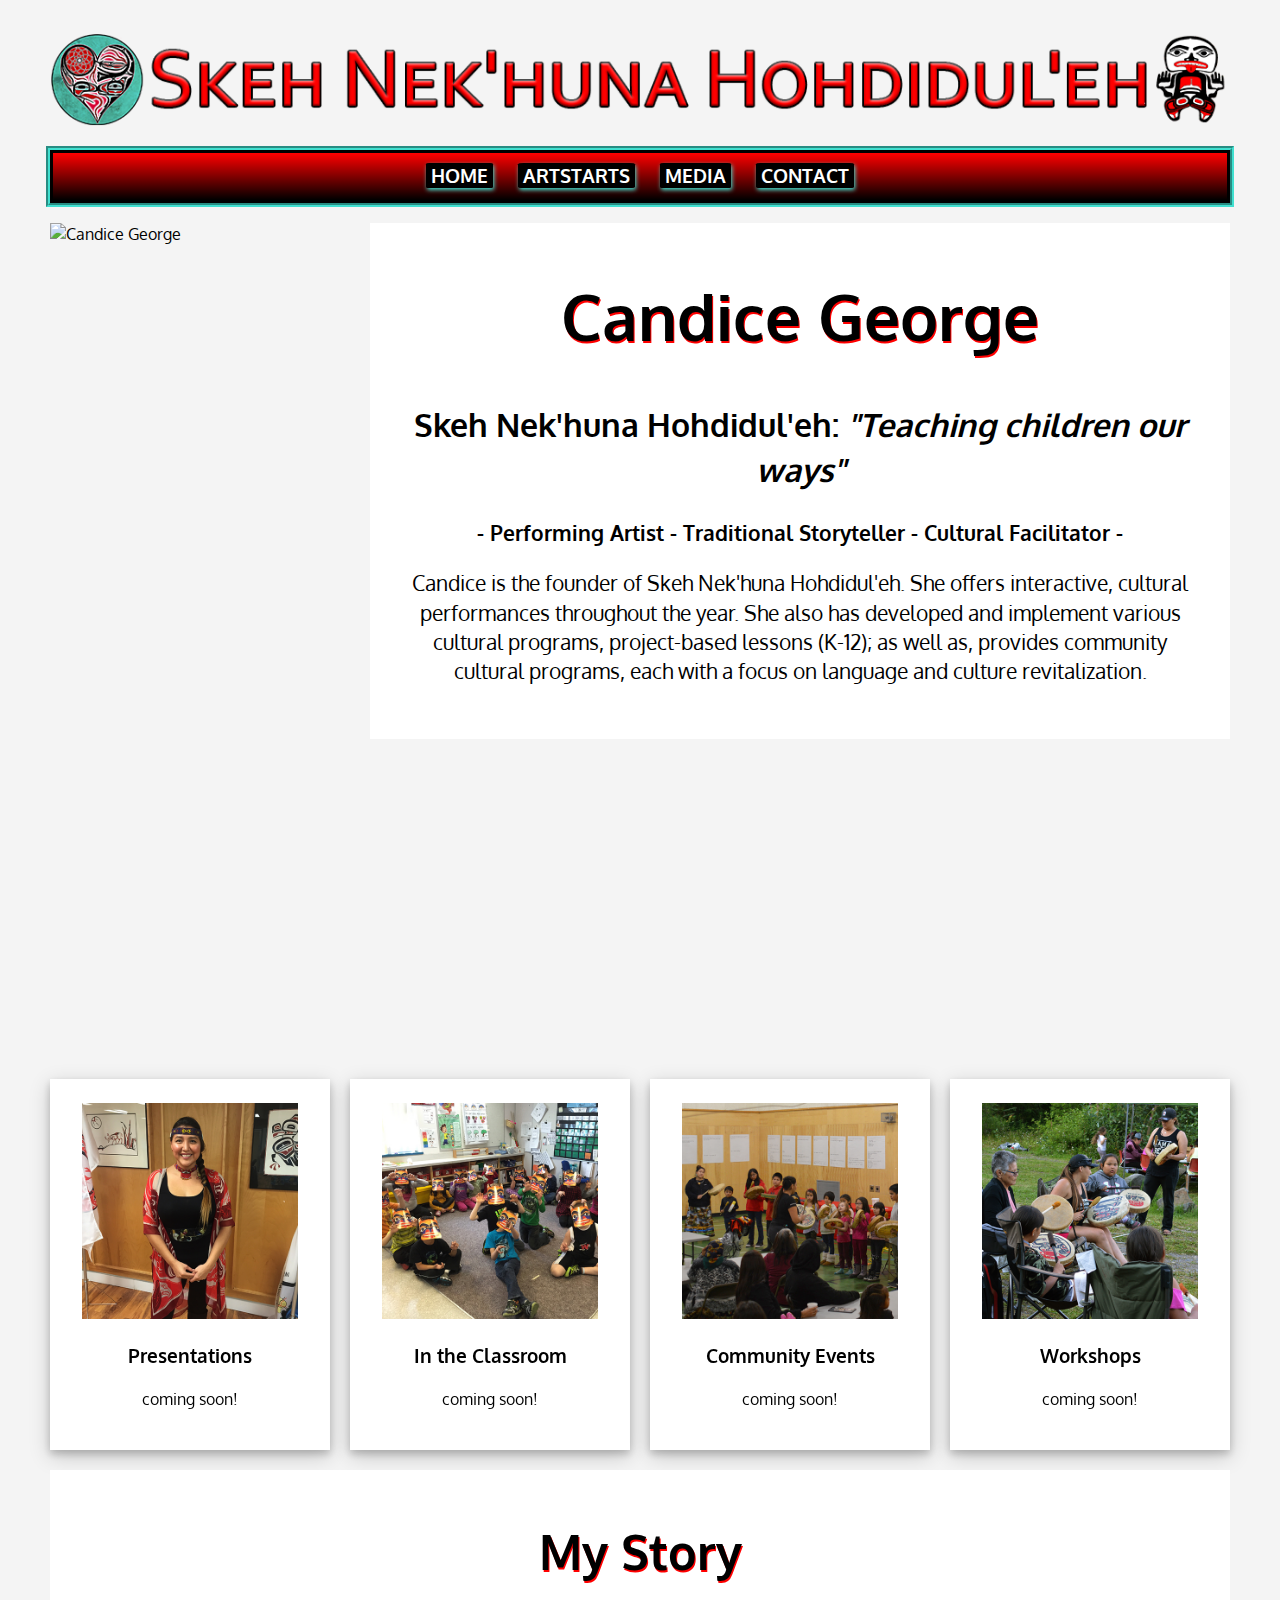
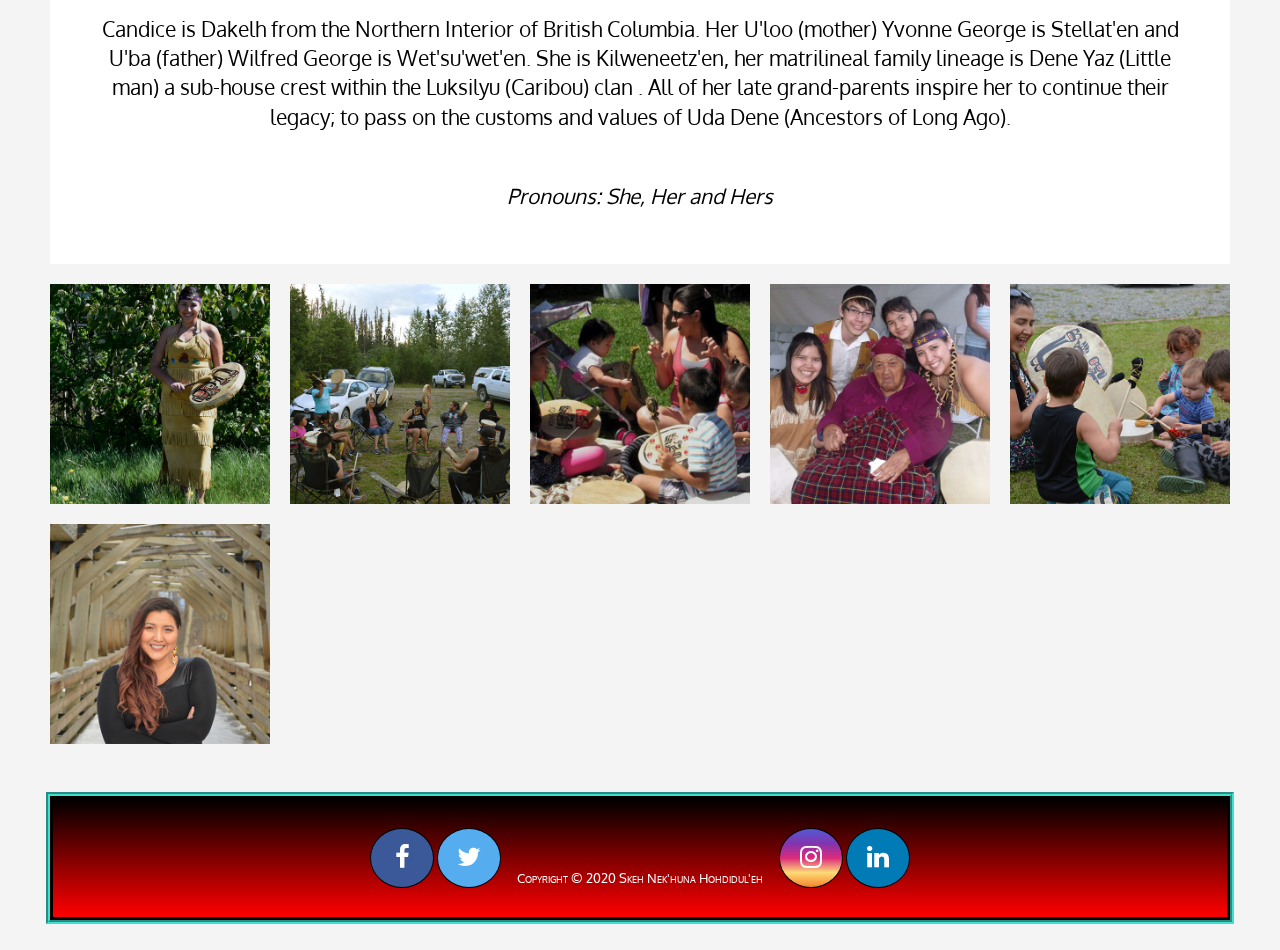
==== commit 192971d1: "creating a bug for software testing" ====
--- a/index.html
+++ b/index.html
@@ -32,7 +32,8 @@
           <p>Candice is the founder of Skeh Nek'huna Hohdidul'eh. She offers interactive, cultural performances throughout the year. She also has developed and implement various cultural programs, project-based lessons (K-12); as well as, provides community cultural programs, each with a focus on language and culture revitalization. </p>
         </div>
         <div class="top-box top-box-a">
-          <img src="images/candice1.jpg" alt="Candice George">
+          <!-- added '23' for software debugging -->
+          <img src="images/candice123.jpg" alt="Candice George">
         </div>
         <div class="top-box top-box-b">
           <iframe width="300" height="300" src="https://www.youtube.com/embed/6YP7-8AUNS8" frameborder="0" allow="accelerometer; autoplay; clipboard-write; encrypted-media; gyroscope; picture-in-picture" allowfullscreen></iframe>
--- a/master.css
+++ b/master.css
@@ -20,6 +20,7 @@
   padding: 0.5rem 1rem;
   text-decoration: none;
   border: 0;
+  outline: 4px groove #40E0D0;
 }
 .contactbutton {
   padding: 0.5rem 1rem;
@@ -59,6 +60,7 @@
   font-weight: bold;
   border: 3px solid black;
   outline: 4px groove #40E0D0;
+  max-height: 100px;
 }
 #navbar ul{
   padding: 0;
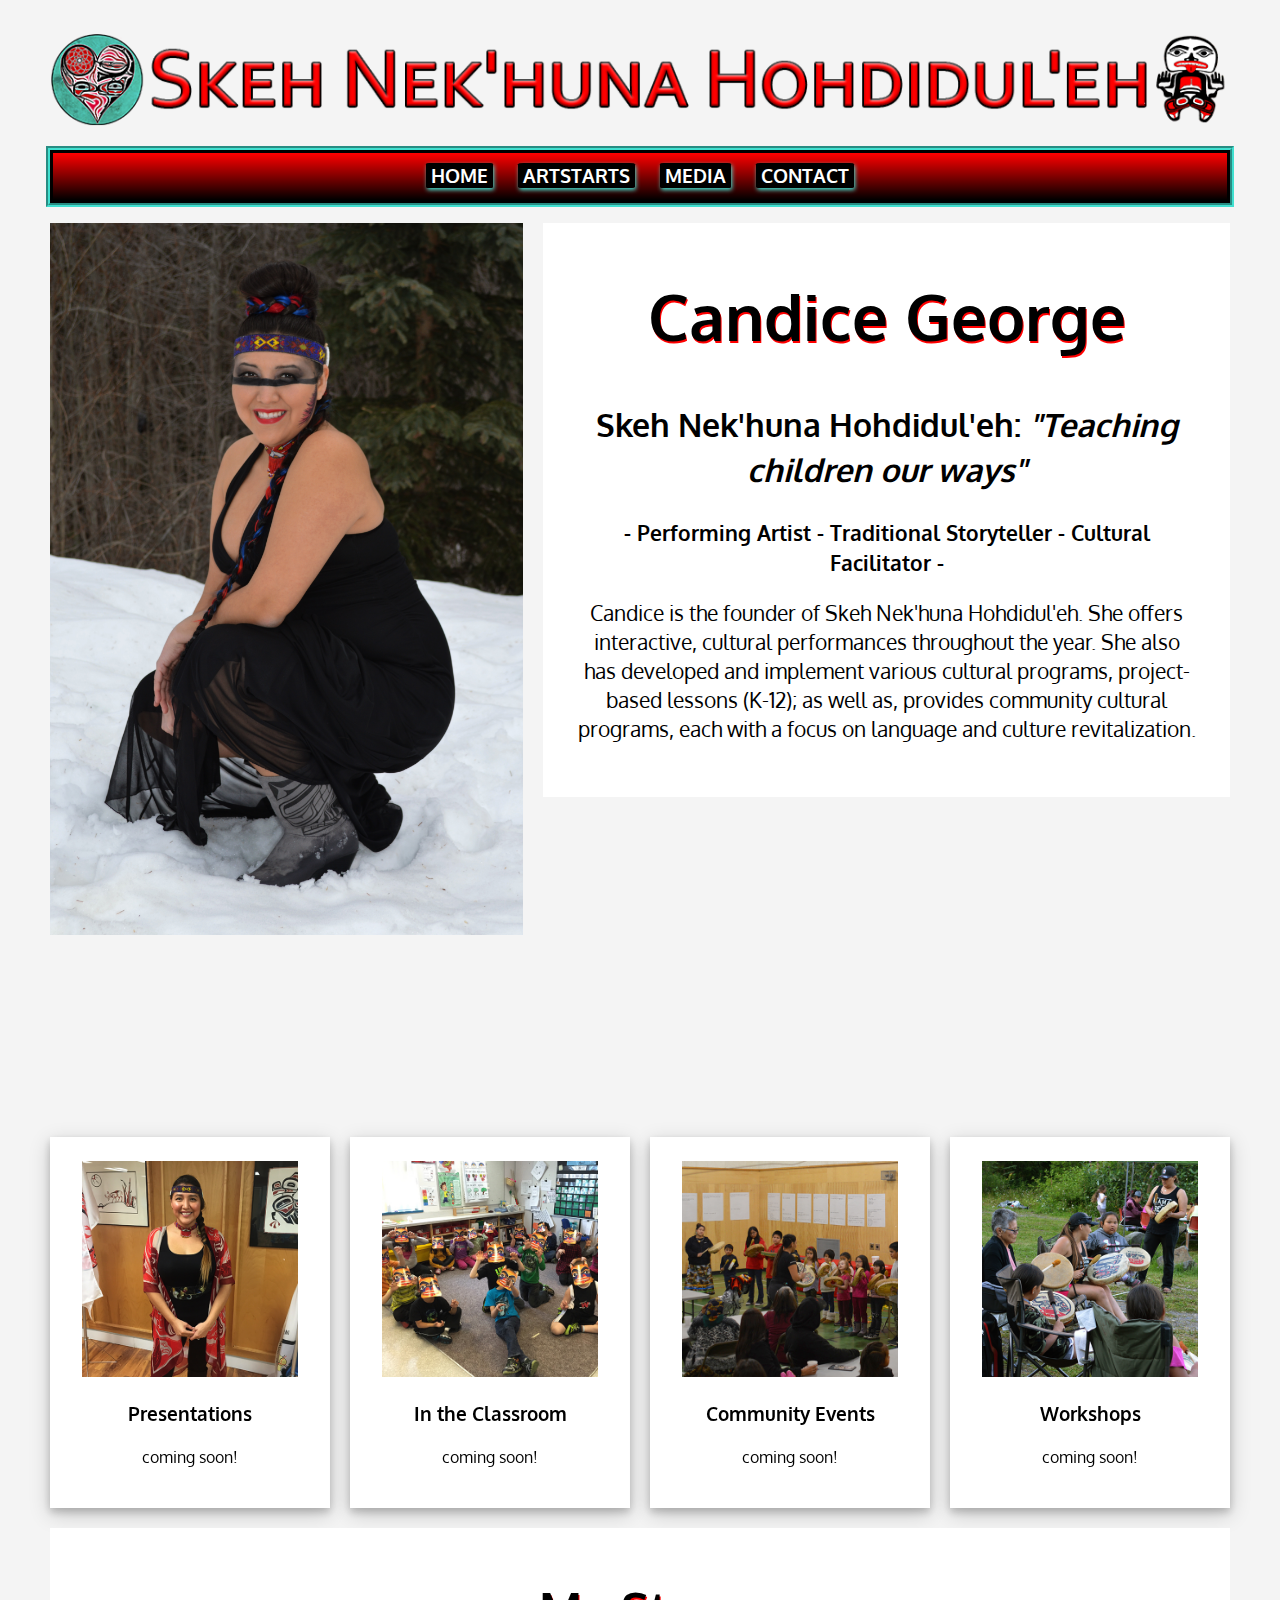
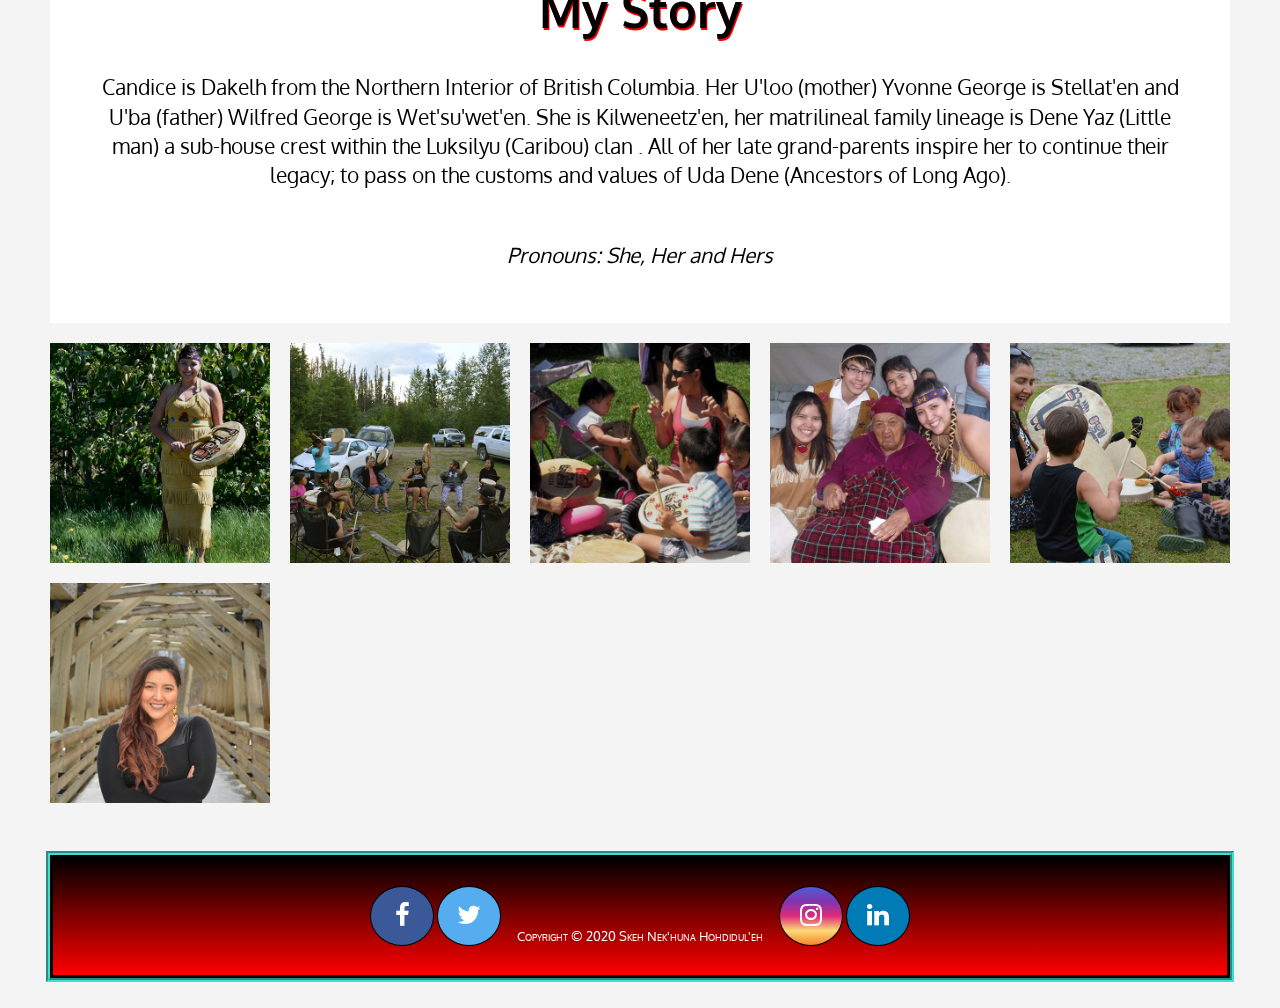
==== commit 58225cc5: "Update index.html" ====
--- a/index.html
+++ b/index.html
@@ -33,7 +33,7 @@
         </div>
         <div class="top-box top-box-a">
           <!-- added '23' for software debugging -->
-          <img src="images/candice123.jpg" alt="Candice George">
+          <img src="images/candice1.jpg" alt="Candice George">
         </div>
         <div class="top-box top-box-b">
           <iframe width="300" height="300" src="https://www.youtube.com/embed/6YP7-8AUNS8" frameborder="0" allow="accelerometer; autoplay; clipboard-write; encrypted-media; gyroscope; picture-in-picture" allowfullscreen></iframe>
